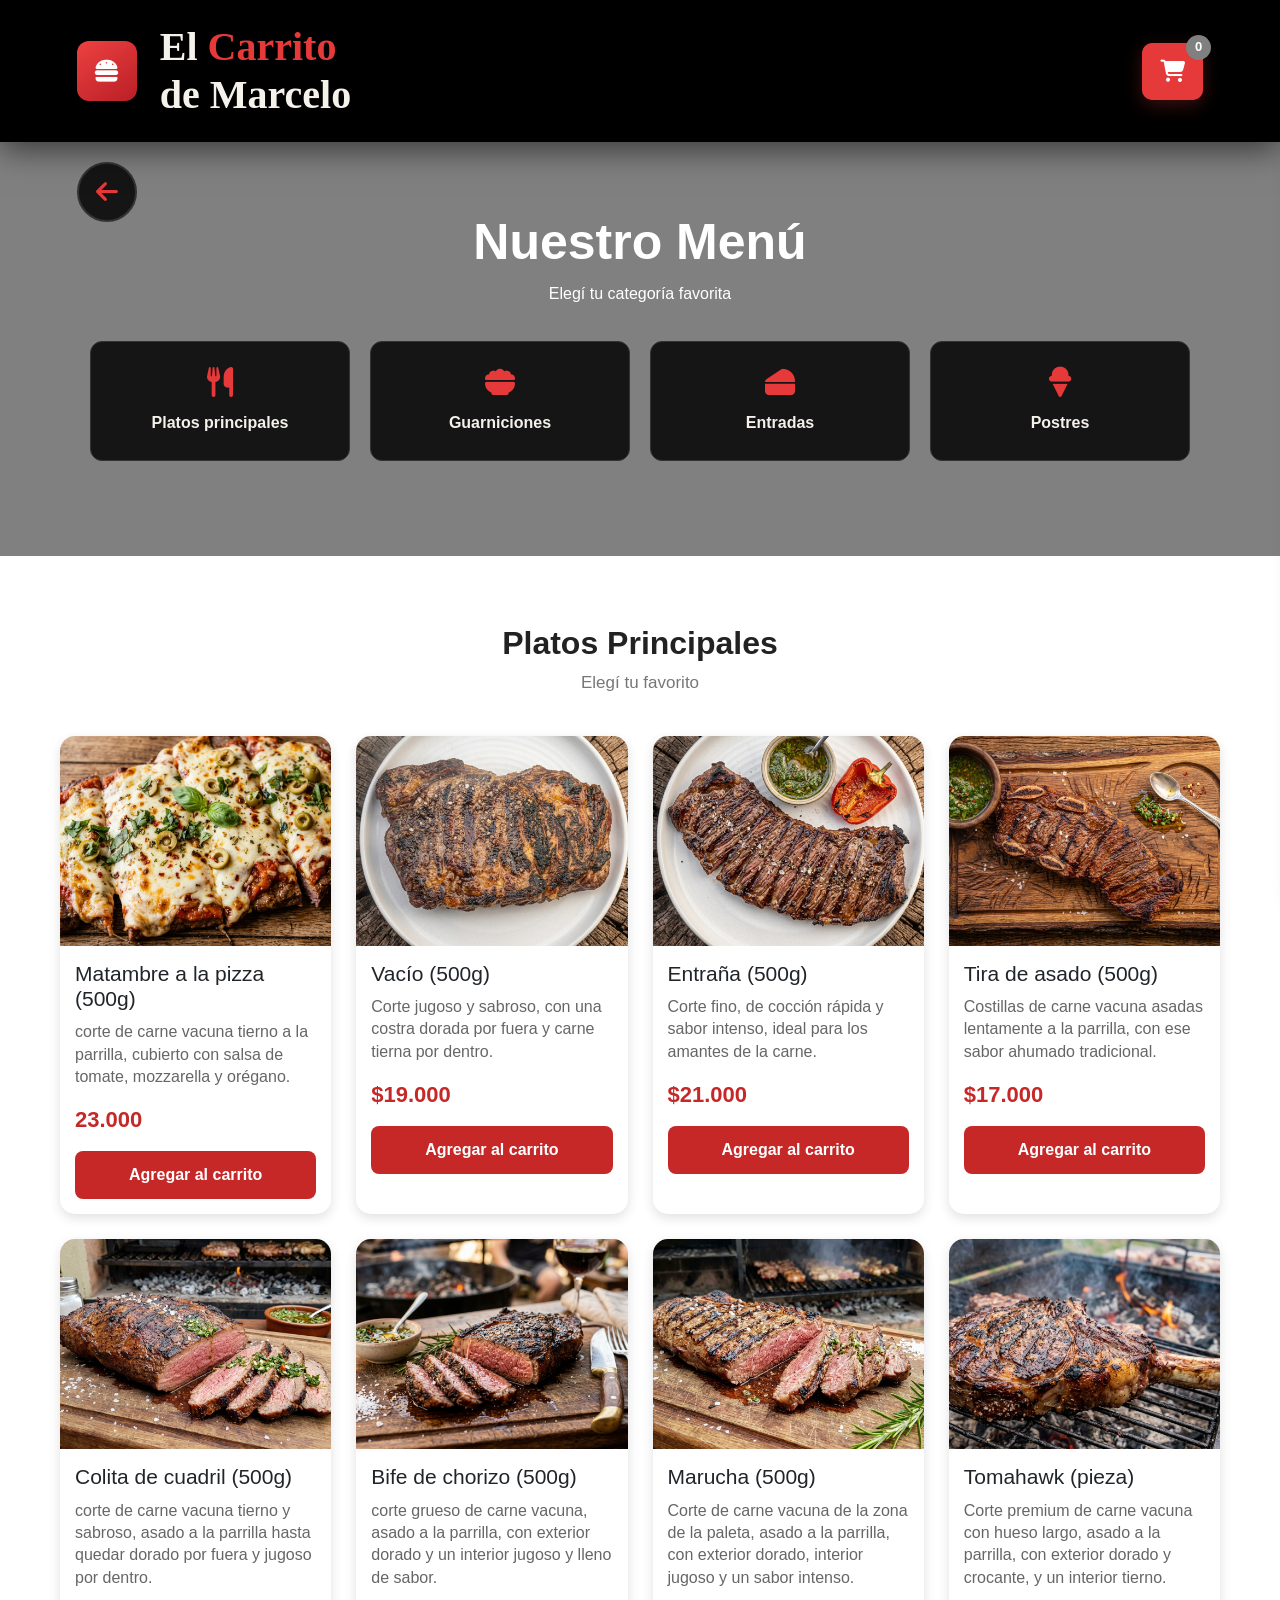
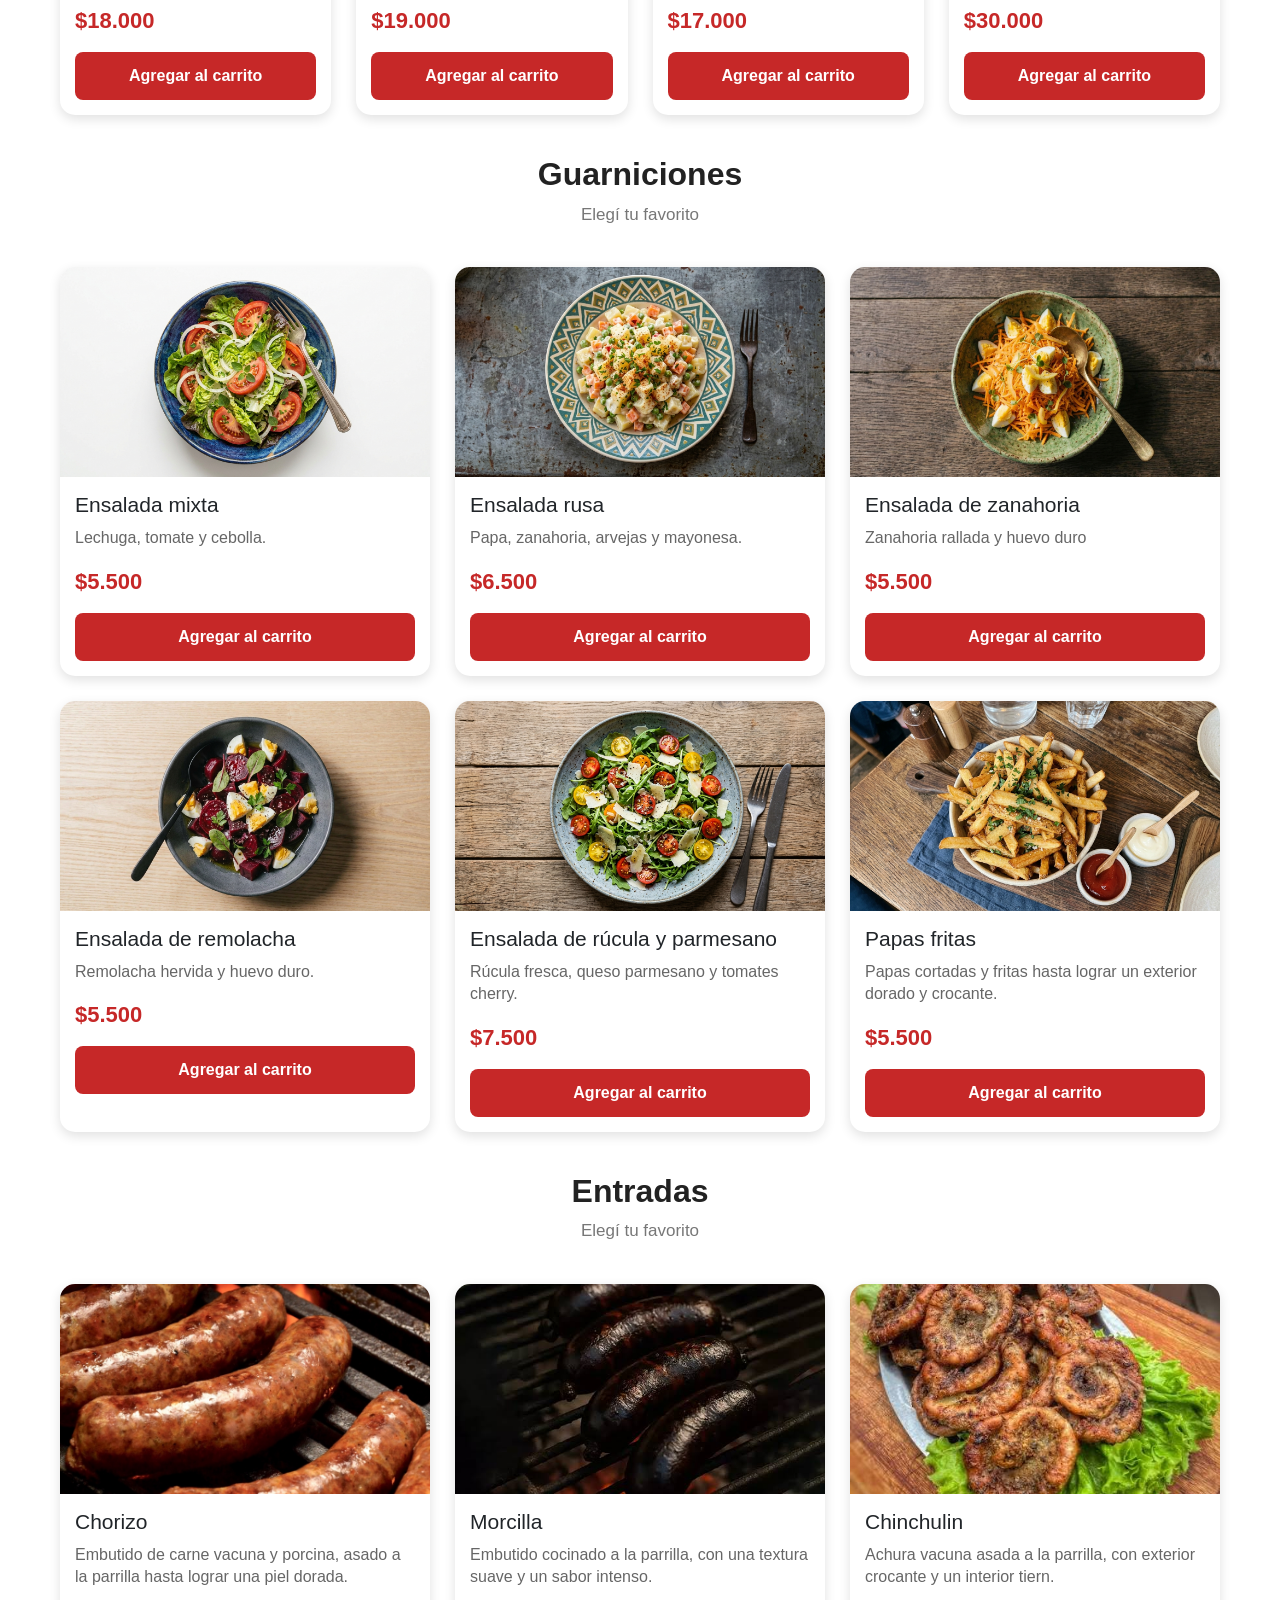
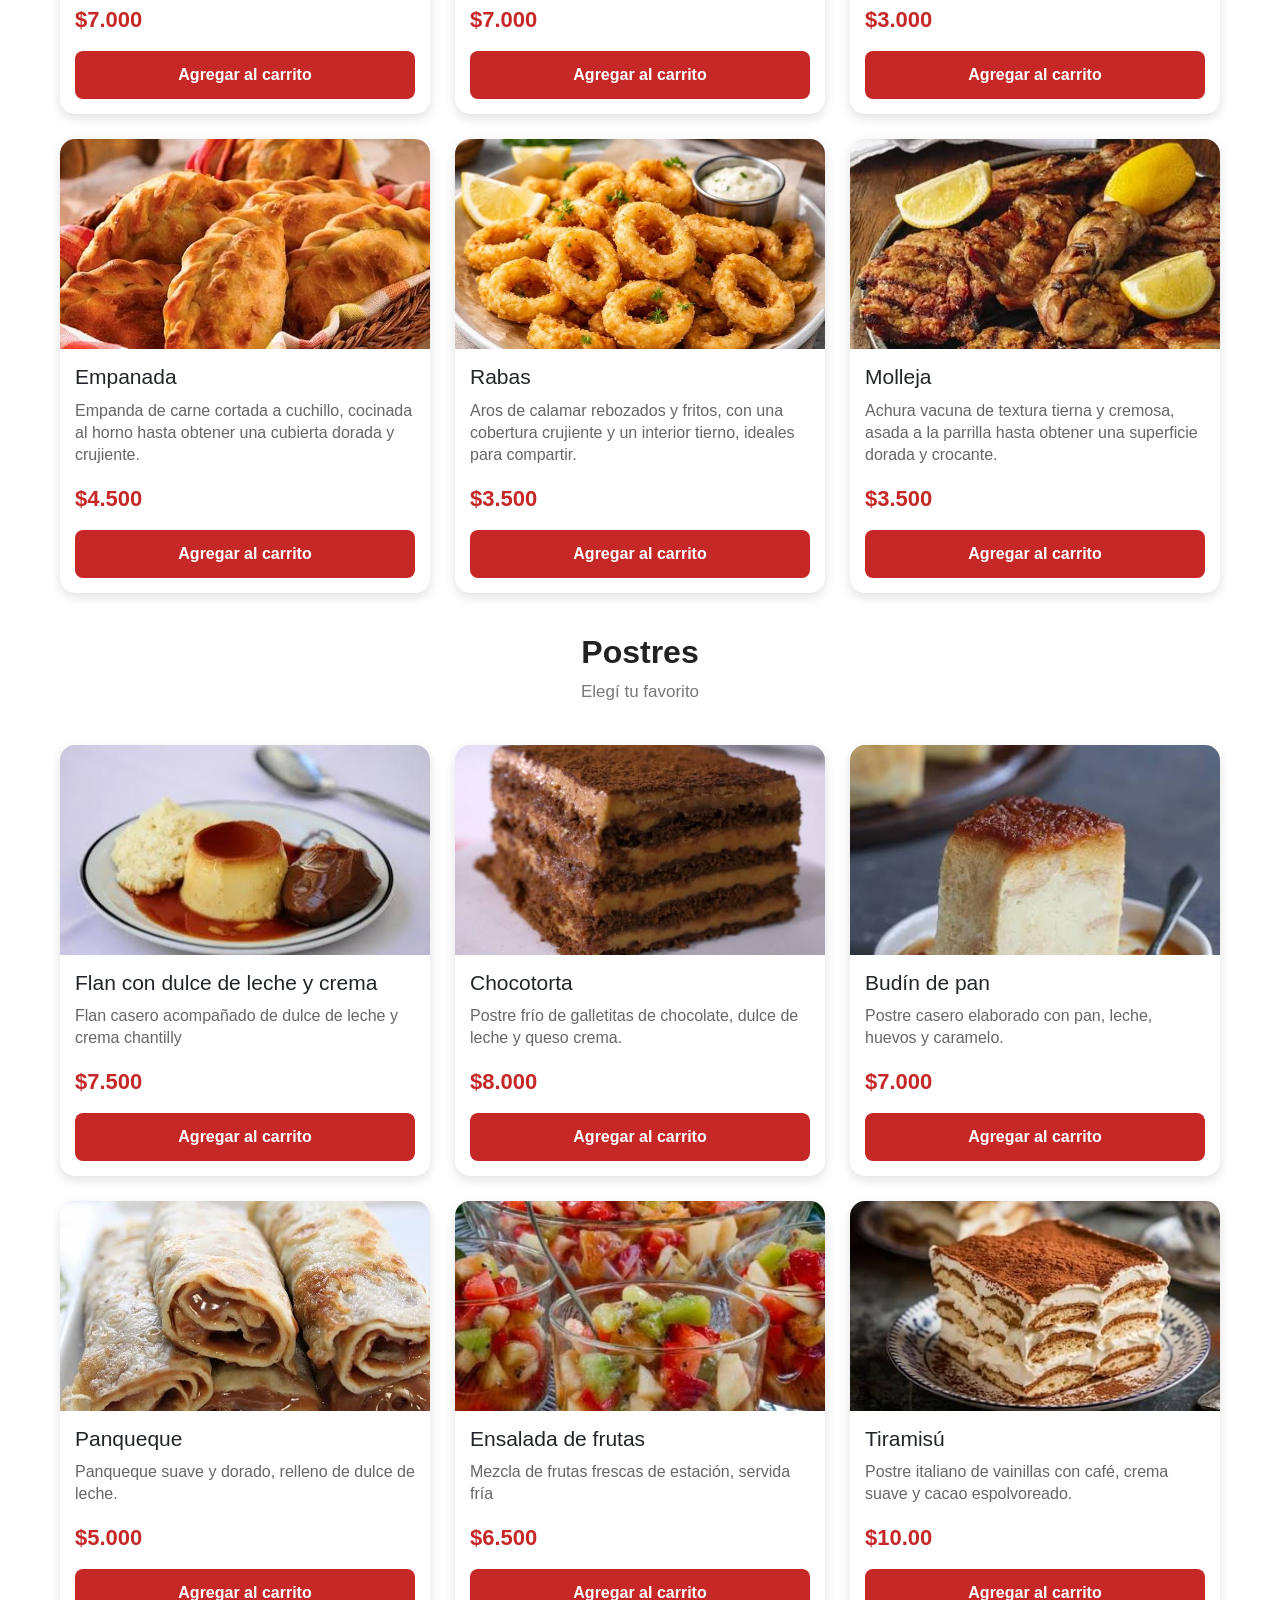
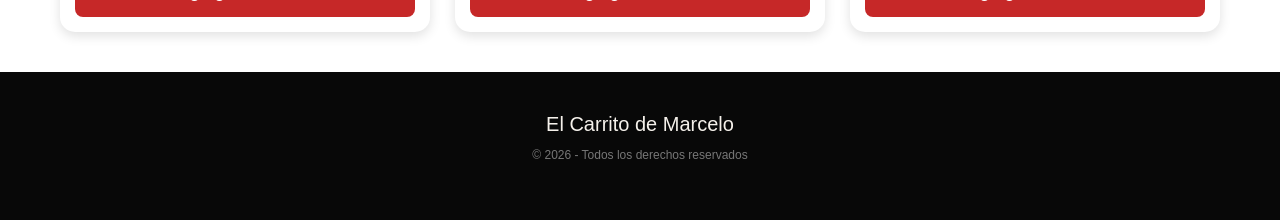
==== carrito.html @ aa4f4820 "Update fmt.Println message from 'Hello' to 'Goodbye'" ====
<!DOCTYPE html>
<html lang="es">

<head>
    <meta charset="UTF-8">
    <meta name="viewport" content="width=device-width, initial-scale=1.0">
    <title>El Carrito de Marcelo</title>
<link rel="stylesheet" href="caritto.css">
<script src="carrito.js" defer></script>

<link rel="stylesheet"
        href="https://cdnjs.cloudflare.com/ajax/libs/font-awesome/6.6.0/css/all.min.css"
        integrity="sha512-Kc323vGBEqzTmouAECnVceyQqyqdsSiqLQISBL29aUW4U/M7pSPA/gEUZQqv1cwx4OnYxTxve5UMg5GT6L4JJg=="
        crossorigin="anonymous"
        referrerpolicy="no-referrer">
    <link href="https://cdn.jsdelivr.net/npm/bootstrap@5.3.8/dist/css/bootstrap.min.css"
        rel="stylesheet">



</head>

<body>

    <!-- =========================
         ENCABEZADO
    ========================== -->

    
<header>

<div class="logo">
        <div class="burga">
                <i class="fa-solid fa-burger"></i>
        </div>
            <h2 class="compa">
                El <strong>Carrito</strong> <br> de Marcelo
            </h2>
</div>

<div class="cari">
        <button class="boton-carrito" id="abrirCarrito">

            <div  class="carri">
                <i class="fa-solid fa-cart-shopping"> </i>
            <div>
        
            <span id="contador-carrito">0</span>
        </button>
</div>   
</header>









<!-- ÍNDICE DEL MENÚ -->
<section class="indice-menu">




    <!-- BOTÓN VOLVER -->
     <a href="./index.html">
    <button class="volver" aria-label="Volver a la página anterior">
        <i class="fa-solid fa-arrow-left"></i>
    </button>
</a>




    <h2>Nuestro Menú</h2>
    <p>Elegí tu categoría favorita</p>

    <nav class="categorias-menu">

        <a href="#pp" class="categoria">
            <i class="fa-solid fa-utensils"></i>
            <span>Platos principales</span>
        </a>

        <a href="#g" class="categoria">
            <i class="fa-solid fa-bowl-food"></i>
            <span>Guarniciones</span>
        </a>

        <a href="#e" class="categoria">
            <i class="fa-solid fa-cheese"></i>
            <span>Entradas</span>
        </a>

        <a href="#p" class="categoria">
            <i class="fa-solid fa-ice-cream"></i>
            <span>Postres</span>
        </a>

    </nav>
<p id="pp"></p>
</section>















<br><br>
<!-- =============================================================================================================================
PLATOS PRINCIPALES
============================================================================================================================== -->
<h2 class="titu">Platos Principales</h2>
<p class="subtitulo">
    Elegí tu favorito
</p>


<main class="contenedor">
<div class="productos">


            <!-- PRODUCTO 1 -->
            <div class="producto">
                <img src="MatambrePizza.jpg">
                <div class="producto-info">

                    <h3>Matambre a la pizza (500g)</h3>
                    <p>corte de carne vacuna tierno a la parrilla, cubierto con salsa de tomate, mozzarella y orégano.</p>
                    <div class="precio">23.000</div>

                    <button
                        class="agregar"
                        data-nombre="Matambre a la pizza"
                        data-precio="23000">
                        Agregar al carrito
                    </button>
                </div>
            </div>


            <!-- PRODUCTO 2 -->
            <div class="producto">
                <imG src="Vacio.jpg">

                <div class="producto-info">
                    <h3>Vacío (500g)</h3>
                    <p>Corte jugoso y sabroso, con una costra dorada por fuera y carne tierna por dentro.</p>
                    <div class="precio">$19.000</div>

                    <button
                        class="agregar"
                        data-nombre="Vacío"
                        data-precio="19000">
                        Agregar al carrito
                    </button>
                </div>
            </div>


            <!-- PRODUCTO 3 -->

            <div class="producto">
                <img src="Entraña.jpg">
                <div class="producto-info">
                    <h3>Entraña (500g)</h3>
                    <p>Corte fino, de cocción rápida y sabor intenso, ideal para los amantes de la carne.</p>
                    <div class="precio">$21.000</div>

                    <button
                        class="agregar"
                        data-nombre="Entraña"
                        data-precio="21000">
                        Agregar al carrito
                    </button>
                </div>
            </div>


            <!-- PRODUCTO 4 -->
            <div class="producto">
                <img src="TiraAsado.jpg">

                <div class="producto-info">
                    <h3>Tira de asado (500g)</h3>
                    <p>Costillas de carne vacuna asadas lentamente a la parrilla, con ese sabor ahumado tradicional.</p>
                    <div class="precio">$17.000</div>

                    <button
                        class="agregar"
                        data-nombre="Tira de asado"
                        data-precio="17000">
                        Agregar al carrito
                    </button>
                </div>
            </div>


            <!-- PRODUCTO 5 -->
            <div class="producto">
                <img src="ColitaCuadril.jpg">
                <div class="producto-info">
                    <h3>Colita de cuadril (500g)</h3>
                    <p> corte de carne vacuna tierno y sabroso, asado a la parrilla hasta quedar dorado por fuera y jugoso por dentro.</p>
                    <div class="precio">$18.000</div>

                    <button
                        class="agregar"
                        data-nombre="Colita de cuadril"
                        data-precio="18000">
                        Agregar al carrito
                    </button>
                </div>
            </div>


            <!-- PRODUCTO 6 -->
            <div class="producto">
                <img src="BifeChorizo.jpg">
                <div class="producto-info">
                    <h3>Bife de chorizo (500g)</h3>
                    <p>corte grueso de carne vacuna, asado a la parrilla, con exterior dorado y un interior jugoso y lleno de sabor.</p>
                    <div class="precio">$19.000</div>

                    <button
                        class="agregar"
                        data-nombre="Bife de chorizo"
                        data-precio="19000">
                        Agregar al carrito
                    </button>
                </div>
            </div>


            <!-- PRODUCTO 7 -->
            <div class="producto">
                <img
                    src="MArucha (2).jpg">
                <div class="producto-info">
                    <h3>Marucha (500g)</h3>
                    <p>Corte de carne vacuna de la zona de la paleta, asado a la parrilla, con exterior dorado, interior jugoso y un sabor intenso.</p>
                    <div class="precio">$17.000</div>

                    <button
                        class="agregar"
                        data-nombre="Marucha"
                        data-precio="17000">
                        Agregar al carrito
                    </button>
                </div>
            </div>


            <!-- PRODUCTO 8 -->
            <div class="producto">
                <img src="Tomahawk.jpg">
                <div class="producto-info">
                    <h3>Tomahawk (pieza)</h3>
                    <p>Corte premium de carne vacuna con hueso largo, asado a la parrilla, con exterior dorado y crocante, y un interior tierno.</p>
                    <div class="precio">$30.000</div>
<p id="g"></p>
                    <button
                        class="agregar"
                        data-nombre="Tomahawk"
                        data-precio="30000">
                        Agregar al carrito
                    </button>
                </div>
            </div>


</div>
</main>









<!-- =============================================================================================================================
GUARNICIONES
============================================================================================================================== -->

<h2 class="titu">Guarniciones</h2>
<p class="subtitulo">
    Elegí tu favorito
</p>


<main class="contenedor">
    <div class="prod6">

            <!-- PRODUCTO 1 -->
            <div class="producto">
                <img src="EnsaMixta.jpg">
                <div class="producto-info">

                    <h3>Ensalada mixta</h3>
                    <p>Lechuga, tomate y cebolla.</p>
                    <div class="precio">$5.500</div>

                    <button
                        class="agregar"
                        data-nombre="Ensalada mixta"
                        data-precio="5500">
                        Agregar al carrito
                    </button>
                </div>
            </div>


            <!-- PRODUCTO 2 -->
            <div class="producto">
                <imG src="EnsaRusa.jpg">

                <div class="producto-info">
                    <h3>Ensalada rusa</h3>
                    <p>Papa, zanahoria, arvejas y mayonesa.</p>
                    <div class="precio">$6.500</div>

                    <button
                        class="agregar"
                        data-nombre="Ensalada rusa"
                        data-precio="6500">
                        Agregar al carrito
                    </button>
                </div>
            </div>


            <!-- PRODUCTO 3 -->

            <div class="producto">
                <img src="EnsaZana.jpg">
                <div class="producto-info">
                    <h3>Ensalada de zanahoria</h3>
                    <p>Zanahoria rallada y huevo duro</p>
                    <div class="precio">$5.500</div>

                    <button
                        class="agregar"
                        data-nombre="Ensalada de zanahoria"
                        data-precio="5500">
                        Agregar al carrito
                    </button>
                </div>
            </div>


            <!-- PRODUCTO 4 -->
            <div class="producto">
                <img src="EnsaRemo.jpg">

                <div class="producto-info">
                    <h3>Ensalada de remolacha</h3>
                    <p>Remolacha hervida y huevo duro.</p>
                    <div class="precio">$5.500</div>

                    <button
                        class="agregar"
                        data-nombre="Ensalada de remolacha"
                        data-precio="5500">
                        Agregar al carrito
                    </button>
                </div>
            </div>


            <!-- PRODUCTO 5 -->
            <div class="producto">
                <img src="EnsaRucu.jpg">
                <div class="producto-info">
                    <h3>Ensalada de rúcula y parmesano</h3>
                    <p>Rúcula fresca, queso parmesano y tomates cherry.</p>
                    <div class="precio">$7.500</div>

                    <button
                        class="agregar"
                        data-nombre="Ensalada de rúcula y parmesano"
                        data-precio="7500">
                        Agregar al carrito
                    </button>
                </div>
            </div>


                        <!-- PRODUCTO 6 -->
            <div class="producto">
                <img src="PapasF.jpg">
                <div class="producto-info">
                    <h3>Papas fritas</h3>
                    <p>Papas cortadas y fritas hasta lograr un exterior dorado y crocante.</p>
                    <div class="precio">$5.500</div>
<p id="e"></p>
                    <button
                        class="agregar"
                        data-nombre="Papas fritas"
                        data-precio="5500">
                        Agregar al carrito
                    </button>
                </div>
            </div>

</div>
</main>








<!-- =============================================================================================================================
ENTRADAS
============================================================================================================================== -->

<h2 class="titu">Entradas</h2>
<p class="subtitulo">
    Elegí tu favorito
</p>


<main class="contenedor">
<div class="prod6">


            <!-- PRODUCTO 1 -->
            <div class="producto">
                <img src="Chorizo.jpg">
                <div class="producto-info">

                    <h3>Chorizo</h3>
                    <p>Embutido de carne vacuna y porcina, asado a la parrilla hasta lograr una piel dorada.</p>
                    <div class="precio">$7.000</div>

                    <button
                        class="agregar"
                        data-nombre="Chorizo"
                        data-precio="7000">
                        Agregar al carrito
                    </button>
                </div>
            </div>


            <!-- PRODUCTO 2 -->
            <div class="producto">
                <imG src="Morcilla.jpg">

                <div class="producto-info">
                    <h3>Morcilla</h3>
                    <p>Embutido  cocinado a la parrilla, con una textura suave y un sabor intenso.</p>
                    <div class="precio">$7.000</div>

                    <button
                        class="agregar"
                        data-nombre="Morcilla"
                        data-precio="7000">
                        Agregar al carrito
                    </button>
                </div>
            </div>


            <!-- PRODUCTO 3 -->

            <div class="producto">
                <img src="Chinchu.jpg">
                <div class="producto-info">
                    <h3>Chinchulin</h3>
                    <p>Achura vacuna asada a la parrilla, con exterior crocante y un interior tiern.</p>
                    <div class="precio">$3.000</div>

                    <button
                        class="agregar"
                        data-nombre="Chinchulin"
                        data-precio="3000">
                        Agregar al carrito
                    </button>
                </div>
            </div>


            <!-- PRODUCTO 4 -->
            <div class="producto">
                <img src="empandas.jpg">

                <div class="producto-info">
                    <h3>Empanada</h3>
                    <p>Empanda de carne cortada a cuchillo, cocinada al horno hasta obtener una cubierta dorada y crujiente.</p>
                    <div class="precio">$4.500</div>

                    <button
                        class="agregar"
                        data-nombre="Empanada"
                        data-precio="4500">
                        Agregar al carrito
                    </button>
                </div>
            </div>


            <!-- PRODUCTO 5 -->
            <div class="producto">
                <img src="rabas.jpg">
                <div class="producto-info">
                    <h3>Rabas</h3>
                    <p>Aros de calamar rebozados y fritos, con una cobertura crujiente y un interior tierno, ideales para compartir.</p>
                    <div class="precio">$3.500</div>

                    <button
                        class="agregar"
                        data-nombre="Rabas"
                        data-precio="3500">
                        Agregar al carrito
                    </button>
                </div>
            </div>


            <!-- PRODUCTO 6 -->
            <div class="producto">
                <img src="Mollejas.jpg">
                <div class="producto-info">
                    <h3>Molleja</h3>
                    <p>Achura vacuna de textura tierna y cremosa, asada a la parrilla hasta obtener una superficie dorada y crocante.</p>
                    <div class="precio">$3.500</div>
<p id="p"></p>
                    <button
                        class="agregar"
                        data-nombre="Molleja"
                        data-precio="3500">
                        Agregar al carrito
                    </button>
                </div>
            </div>


</div>
</main>








<!-- =============================================================================================================================
POSTRES
============================================================================================================================== -->

<h2 class="titu">Postres</h2>
<p class="subtitulo">
    Elegí tu favorito
</p>


<main class="contenedor">
<div class="prod6">


            <!-- PRODUCTO 1 -->
            <div class="producto">
                <img src="flan.jpg">
                <div class="producto-info">

                    <h3>Flan con dulce de leche y crema</h3>
                    <p>Flan casero acompañado de dulce de leche y crema chantilly</p>
                    <div class="precio">$7.500</div>

                    <button
                        class="agregar"
                        data-nombre="Flan con dulce de leche y crema"
                        data-precio="7500">
                        Agregar al carrito
                    </button>
                </div>
            </div>


            <!-- PRODUCTO 2 -->
            <div class="producto">
                <imG src="chocotor.jpg">

                <div class="producto-info">
                    <h3>Chocotorta</h3>
                    <p>Postre frío de galletitas de chocolate, dulce de leche y queso crema.</p>
                    <div class="precio">$8.000</div>

                    <button
                        class="agregar"
                        data-nombre="Chocotorta"
                        data-precio="8000">
                        Agregar al carrito
                    </button>
                </div>
            </div>


            <!-- PRODUCTO 3 -->

            <div class="producto">
                <img src="BudinPan.jpg">
                <div class="producto-info">
                    <h3>Budín de pan</h3>
                    <p>Postre casero elaborado con pan, leche, huevos y caramelo.</p>
                    <div class="precio">$7.000</div>

                    <button
                        class="agregar"
                        data-nombre="Budín de pan"
                        data-precio="7000">
                        Agregar al carrito
                    </button>
                </div>
            </div>


            <!-- PRODUCTO 4 -->
            <div class="producto">
                <img src="PanqueDulce.jpg">

                <div class="producto-info">
                    <h3>Panqueque</h3>
                    <p>Panqueque suave y dorado, relleno de dulce de leche.</p>
                    <div class="precio">$5.000</div>

                    <button
                        class="agregar"
                        data-nombre="Panqueque"
                        data-precio="5000">
                        Agregar al carrito
                    </button>
                </div>
            </div>


            <!-- PRODUCTO 5 -->
            <div class="producto">
                <img src="EnsaFruta.jpg">
                <div class="producto-info">
                    <h3>Ensalada de frutas</h3>
                    <p>Mezcla de frutas frescas de estación, servida fría</p>
                    <div class="precio">$6.500</div>

                    <button
                        class="agregar"
                        data-nombre="Ensalada de frutas"
                        data-precio="6500">
                        Agregar al carrito
                    </button>
                </div>
            </div>

            <!-- PRODUCTO 6 -->
            <div class="producto">
                <img src="Tiramisu.jpg">
                <div class="producto-info">
                    <h3>Tiramisú</h3>
                    <p>Postre italiano de vainillas con café, crema suave y cacao espolvoreado.</p>
                    <div class="precio">$10.00</div>

                    <button
                        class="agregar"
                        data-nombre="Tiramisú"
                        data-precio="10000">
                        Agregar al carrito
                    </button>
                </div>
            </div>


</div>
</main>

























    <!-- =========================
         CARRITO
    ========================== -->
    <section class="carrito" id="carrito">
        <div class="carrito-header">
            <h2>🛒 Mi carrito</h2>
            <button id="cerrarCarrito" class="cerrar">
                ×
            </button>
        </div>


        <!-- PRODUCTOS AGREGADOS -->
        <div id="lista-carrito">
            <p class="carrito-vacio">
                Tu carrito está vacío.
            </p>
        </div>


        
    <!-- TOTAL -->
    <div class="carrito-footer">
    <div class="total">
        <span>Total:</span>
        <span id="total">$0</span>
    </div>

    <button id="vaciarCarrito" class="vaciar">
        Vaciar carrito
    </button>

    <!-- NUEVO BOTÓN: WHATSAPP -->
    <button id="pedirWhatsApp" class="whatsapp">
        📱 Finalizar pedido por WhatsApp
    </button>
</div>


    </section>


    <!-- FONDO OSCURO -->
    <div class="fondo" id="fondo"></div>

    <!-- ============================================================================================================
FOOTER
============================================================================================================ -->
    <footer>
        <h3>
            El Carrito de Marcelo
        </h3>
        <p>
            © 2026 - Todos los derechos reservados
        </p>
    </footer>



        <script src="https://cdn.jsdelivr.net/npm/bootstrap@5.3.8/dist/js/bootstrap.bundle.min.js"></script>
</body>

</html>
---- caritto.css ----
/* =========================
   CONFIGURACIÓN GENERAL
========================= */
* {
    box-sizing: border-box;
    margin: 0;
    padding: 0;
    font-family: Arial, sans-serif;
}
body {
    background: #f4f4f4;
    color: #222;
}



/* =========================
   ENCABEZADO
========================= */

header {
    width: 100%;
    min-height: 82px;
    display: flex;
    justify-content: space-between;
    align-items: center;
    padding: 15px 6%;
    position: sticky;
    top: 0;
    z-index: 1000;
    background-color: #000000;
    box-shadow: 0 8px 30px rgba(0, 0, 0, 0.55);
}


/* =========================================================
   LOGO
========================================================= */

.logo {
    display: flex;
    align-items: center;
    gap: 15px;
}

/* Icono de hamburguesa */
.burga {
    width: 60px;
    height: 60px;
    display: flex;
    align-items: center;
    justify-content: center;
    background: linear-gradient(
        145deg,
        #ed4141,
        #b91f26
    );
    color: #ffffff;
    border-radius: 12px;
    font-size: 25px;
}


/* Nombre */
.compa {
    color: #f5f1eb;
    font-size: 40px;
    font-weight: 700;
    margin: 8px;
    font-family: 'Times New Roman', Times, serif;
}
.compa strong{
            color: #e63939;
            font-family: 'Times New Roman', Times, serif;
            font-size: 40px;
}

.carri{
color: white;

}
.cari{
    background: linear-gradient(
        145deg,
        #ed4141,
        #b91f26
    );
    color: #ffffff;
    border-radius: 12px;
    font-size: 25px;
    box-shadow: 0 5px 18px rgba(230, 57, 57, 0.28);
}








/* =========================
   ÍNDICE DEL MENÚ
========================= */

.indice-menu {
    position: relative;
    background-color: grey;
    color: #f5f1eb;
    padding: 70px 6% 60px;
    text-align: center;
}

/* BOTÓN VOLVER */

.volver {
    position: absolute;
    top: 20px;
    left: 6%;

    width: 60px;
    height: 60px;

    display: flex;
    justify-content: center;
    align-items: center;


    
    background-color: #151515;

    color: #e63939;

    border: 2px solid #333;
    border-radius: 50%;

    font-size: 25px;
    cursor: pointer;

    transition: 0.3s;
}

.volver:hover {
    transform: translateX(-5px);

    background-color: #e63939;
    border-color: #e63939;
    color: #fff;

}

/* TÍTULO */

.indice-menu h2 {
    font-size: 50px;
    font-weight: bold;
    margin-bottom: 10px;
    color: white;
}

.indice-menu p {
    color: white;
    font-size: 16px;
    margin-bottom: 35px;
}

/* CATEGORÍAS */

.categorias-menu {
    display: grid;
    grid-template-columns: repeat(4, 1fr);
    gap: 20px;
    max-width: 1100px;
    margin: 0 auto;
}

.categoria {
    min-height: 120px;
    padding: 20px 12px;

    display: flex;
    flex-direction: column;
    justify-content: center;
    align-items: center;
    gap: 14px;

    background-color: #151515;
    border: 1px solid #333;
    border-radius: 12px;

    color: #f5f1eb;
    text-decoration: none;
    font-size: 16px;
    font-weight: bold;

    transition: 0.3s;
}

.categoria i {
    font-size: 30px;
    color: #e63939;
}

.categoria:hover {
    background-color: #e63939;
    border-color: #e63939;
    color: #fff;
    transform: translateY(-5px);
}

.categoria:hover i {
    color: #fff;
}

/* RESPONSIVE: CELULARES */

@media (max-width: 768px) {

    .indice-menu {
        padding: 85px 5% 40px;
    }

    .indice-menu h2 {
        font-size: 27px;
    }

    .categorias-menu {
        grid-template-columns: repeat(2, 1fr);
        gap: 12px;
    }

    .categoria {
        min-height: 105px;
        font-size: 14px;
        padding: 15px 8px;
    }

    .categoria i {
        font-size: 26px;
    }
}






















/* =========================
   BOTÓN DEL CARRITO
========================= */
.boton-carrito {
    position: relative;
    background: #e63939;
    color: #c62828;
    border: none;
    border-radius: 10px;
    padding: 12px 18px;
    font-size: 22px;
    cursor: pointer;
    transition: 0.2s;
}
.boton-carrito:hover {
    transform: scale(1.05);
}


/* CONTADOR */
#contador-carrito {
    position: absolute;
    top: -8px;
    right: -8px;
    width: 25px;
    height: 25px;
    background: grey;
    color: white;
    border-radius: 50%;
    display: flex;
    justify-content: center;
    align-items: center;
    font-size: 13px;
    font-weight: bold;
}



































/* ==============================
   BOTÓN DE WHATSAPP
   ============================== */

.whatsapp {
    width: 100%;
    padding: 12px;
    margin-top: 12px;
    border: none;
    border-radius: 8px;
    background: #25D366;
    color: white;
    font-size: 16px;
    font-weight: bold;
    cursor: pointer;
    transition: 0.2s;
}

.whatsapp:hover {
    background: #1ebe5d;
    transform: scale(1.02);
}
































/* =========================
   CONTENEDOR
========================= */
.contenedor {
    max-width: 1200px;
    margin: 40px auto;
    padding: 0 20px;
}













/* =========================
   TÍTULO
========================= */

.titu {
    margin-top: 20px;
    text-align: center;
    font-size: 32px;
    font-weight: 800;
    color: #222;
}

.subtitulo {
    margin: 8px 0 30px;
    text-align: center;
    font-size: 17px;
    color: #777;
}
















/* =========================
   PRODUCTOS
========================= */
.productos {
    display: grid;
    grid-template-columns: repeat(4, 1fr);
    gap: 25px;
}

.prod6{
    display: grid;
    grid-template-columns: repeat(3, 1fr);
    gap: 25px;
}

/* TARJETA */
.producto {
    background: white;
    border-radius: 15px;
    overflow: hidden;
    box-shadow: 0 4px 12px rgba(0, 0, 0, 0.12);
    transition: 0.2s;
        transition: transform 0.3s ease, box-shadow 0.3s ease;
    cursor: pointer;
}

.producto:hover {
    transform: translateY(-5px);
        transform: translateY(-6px) scale(1.02);
    box-shadow: 0 10px 25px rgba(0, 0, 0, 0.2);
}
.producto:active {
    transform: scale(0.96);
}

.producto button:active {
    transform: scale(0.90);
}

/* IMAGEN */
.producto img {
    width: 100%;
    height: 210px;
    object-fit: cover;
}

/* INFORMACIÓN */
.producto-info {
    padding: 15px;
}

.producto-info h3 {
    font-size: 21px;
    margin-bottom: 10px;
}

.producto-info p {
    color: #666;
    line-height: 1.4;
    margin-bottom: 15px;
}


/* PRECIO */
.precio {
    color: #c62828;
    font-size: 22px;
    font-weight: bold;
    margin-bottom: 15px;
}


/* BOTÓN AGREGAR */
.agregar {
    width: 100%;
    padding: 12px;
    border: none;
    border-radius: 8px;
    background: #c62828;
    color: white;
    font-size: 16px;
    font-weight: bold;
    cursor: pointer;
    transition: 0.2s;
}

.agregar:hover {
    background: #a91f1f;
}


/* =========================
   CARRITO
========================= */
.carrito {
    position: fixed;
    top: 0;
    right: -420px;
    width: 400px;
    height: 100vh;
    background: white;
    z-index: 1000;
    box-shadow: -5px 0 20px rgba(0, 0, 0, 0.25);
    transition: 0.3s;
    display: flex;
    flex-direction: column;
}


/* CARRITO ABIERTO */
.carrito.abierto {
    right: 0;
}





/* =========================
   CABECERA DEL CARRITO
========================= */
.carrito-header {
    background: #c62828;
    color: white;
    padding: 20px;
    display: flex;
    justify-content: space-between;
    align-items: center;
}

.carrito-header h2 {
    font-size: 30px;

}
#carrito-vacio{
font-size: 18px;
}
#vaciarCarrito{
font-size: 18px;
}
#pedirWhatsApp{
font-size: 18px;
}
.carrito-vacio{
    font-family: 'Times New Roman', Times, serif;
    font-size: 20px;
}

/* BOTÓN CERRAR */
.cerrar {
    border: none;
    background: transparent;
    color: white;
    font-size: 32px;
    cursor: pointer;
}


/* =========================
   LISTA DEL CARRITO
========================= */
#lista-carrito {
    flex: 1;
    overflow-y: auto;
    padding: 20px;
}


/* CARRITO VACÍO */
.carrito-vacio {
    text-align: center;
    color: #777;
    margin-top: 50px;
}


/* =========================
   PRODUCTO DENTRO DEL CARRITO
========================= */
.item-carrito {
    border-bottom: 1px solid #ddd;
    padding: 15px 0;
    display: flex;
    justify-content: space-between;
    gap: 10px;
}

.item-info {
    flex: 1;
}

.item-info h4 {
    margin-bottom: 5px;
}

.item-precio {
    color: #c62828;
    font-weight: bold;
}


/* =========================
   CANTIDAD
======================== */
.cantidad {
    display: flex;
    align-items: center;
    gap: 8px;
    margin-top: 8px;
}

.cantidad button {
    width: 27px;
    height: 27px;
    border: none;
    border-radius: 5px;
    background: #ddd;
    cursor: pointer;
    font-weight: bold;
}

.cantidad button:hover {
    background: #bbb;
}

.cantidad span {
    min-width: 20px;
    text-align: center;
}


/* =========================
   PIE DEL CARRITO
========================= */

.carrito-footer {
    padding: 20px;
    border-top: 1px solid #ddd;
    background: #fafafa;
}


/* TOTAL */
.total {
    display: flex;
    justify-content: space-between;
    font-size: 22px;
    font-weight: bold;
    margin-bottom: 15px;
}

#total {
    color: #c62828;
}


/* BOTÓN VACIAR */

.vaciar {
    width: 100%;
    padding: 12px;
    border: none;
    border-radius: 8px;
    background: #222;
    color: white;
    font-size: 16px;
    cursor: pointer;
}

.vaciar:hover {
    background: #000;
}


/* =========================
   FONDO OSCURO
========================= */
.fondo {
    position: fixed;
    top: 0;
    left: 0;
    width: 100%;
    height: 100%;
    background: rgba(0, 0, 0, 0.5);
    z-index: 900;
    display: none;
}


/* FONDO ACTIVO */
.fondo.activo {
    display: block;
}








/* ================================================================================================================================
   FOOTER
======================================================== */
footer {
    background-color: #080808;
    color: #ffffff;
    text-align: center;
    padding: 40px 20px;
}
footer h3 {
    margin-bottom: 10px;
    color: #f5f1eb;
    font-size: 20px;
}
footer p {
    color: #777777;
    font-size: 12px;
}































/* =========================================================
   RESPONSIVE - CELULAR
========================================================= */
@media (max-width: 768px) {

    .volver{
        width: 50px;
        height: 50px;
        font-size: 20px;
    }

  header {
        gap: 15px;
        padding: 18px 15px;
    }

    /* LOGO Y NOMBRE */

    .logo {
        display: flex;
        align-items: center;
        gap: 8px;
        flex: 1;
        min-width: 0;
    }

    .burga {
        width: 45px;
        height: 45px;
        flex-shrink: 0;
        font-size: 25px;
        border-radius: 10px;
    }

    .compa {
        font-size: 22px;

    }
.compa strong{
            font-size: 22px;
}
    /* CARRITO */


.carri{
    width: 25px;
    height: 25px;
    justify-content: center;
    align-items: center;
}

/* CONTADOR */
#contador-carrito {
    position: absolute;
    top: -8px;
    right: -8px;
    width: 25px;
    height: 25px;
    background: grey;
    color: white;
    border-radius: 50%;
    display: flex;
    justify-content: center;
    align-items: center;
    font-size: 13px;
    font-weight: bold;
}


    .boton-carrito {

        display: flex;
        justify-content: center;
        align-items: center;
        position: relative;
        margin: 0 auto;
}
.boton-carrito:hover {
    transform: scale(1.05);
}

    
}











@media (max-width: 600px) {
    .prod6{
        grid-template-columns: 1fr;
    }
    .productos {
        grid-template-columns: 1fr;
    }

    .carrito {
        width: 100%;
        right: -100%;
    }
    #cerrarCarrito{
        font-size: 40px;
    }

.cantidad button {
    width: 40px;
    height: 40px;
    font-size: 24px;
    font-weight: bold;
    cursor: pointer;
    border: none;
    border-radius: 8px;
}
.item-precio{
        width: 40px;
    height: 40px;
    font-size: 24px;
    font-weight: bold;
    cursor: pointer;
    border: none;
    border-radius: 8px;
}
    header {
        padding: 15px 20px;
    }

    header h1 {
        font-size: 22px;
    }
}
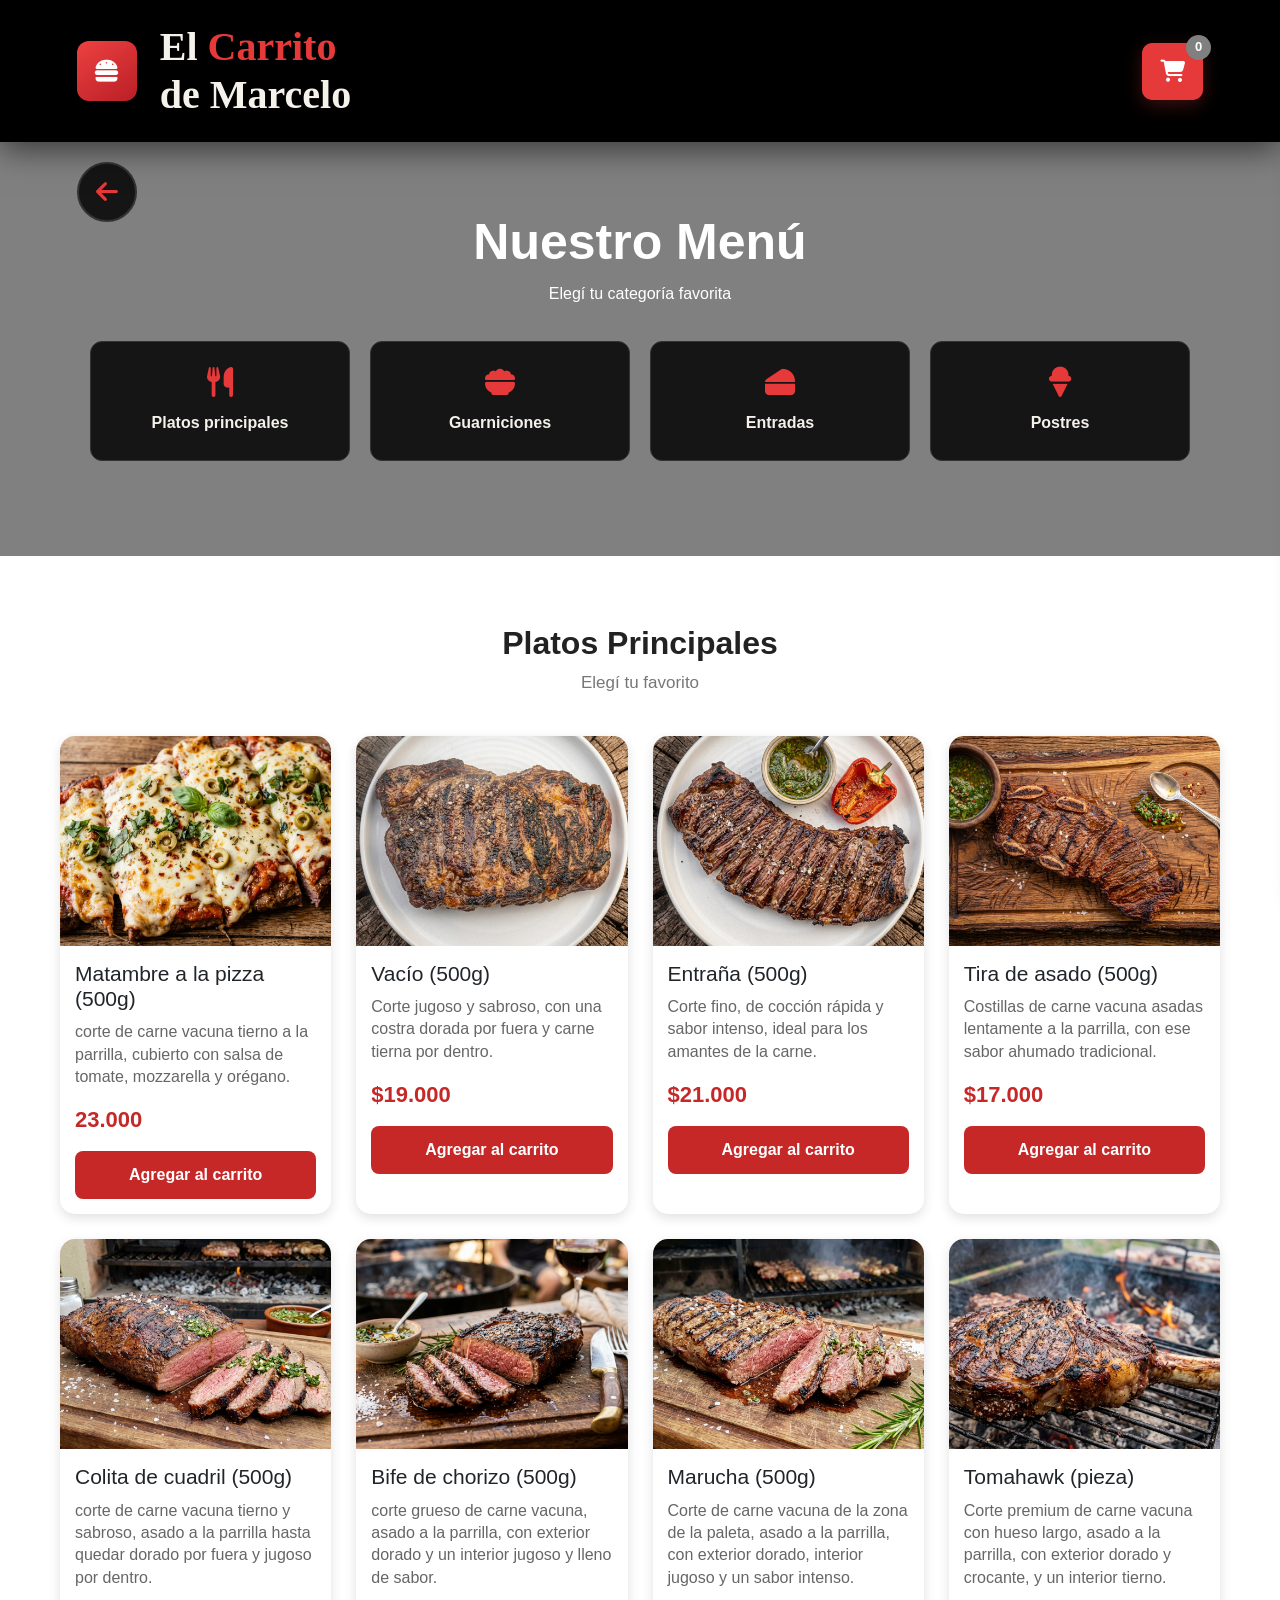
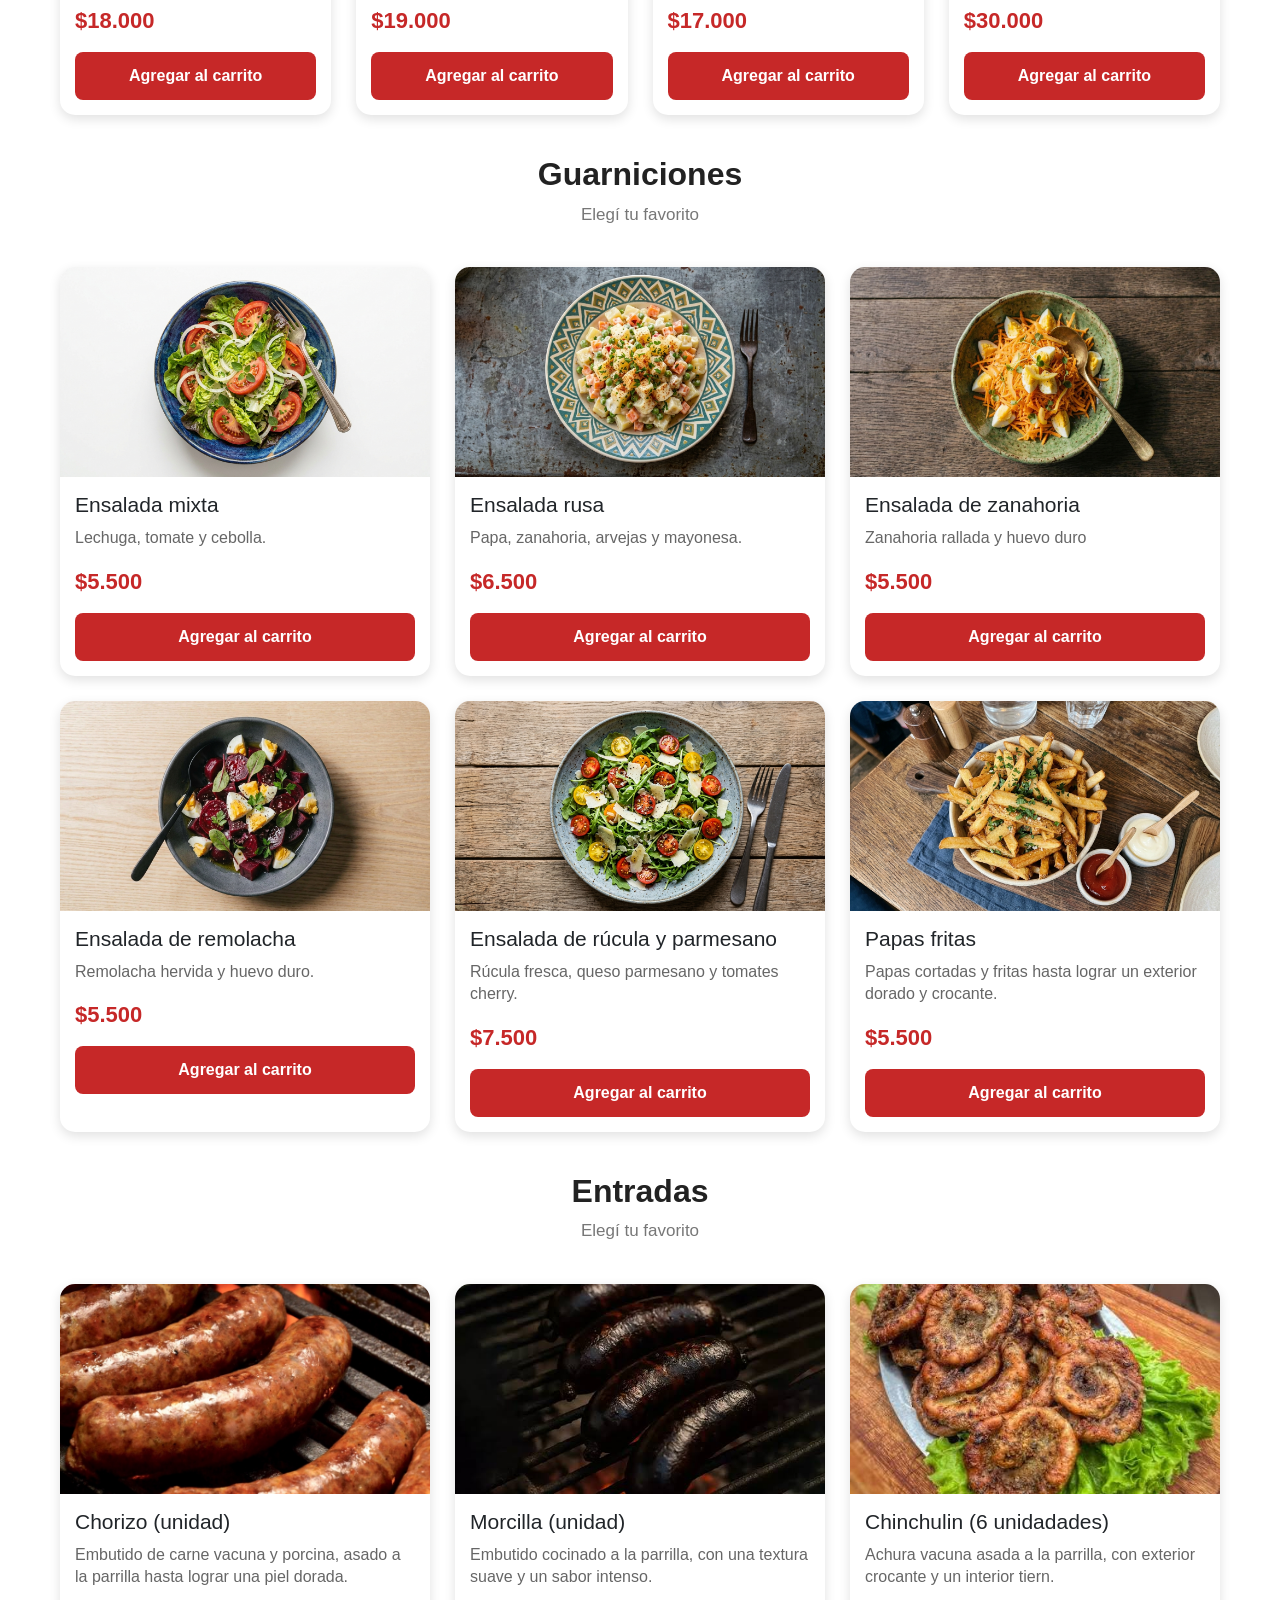
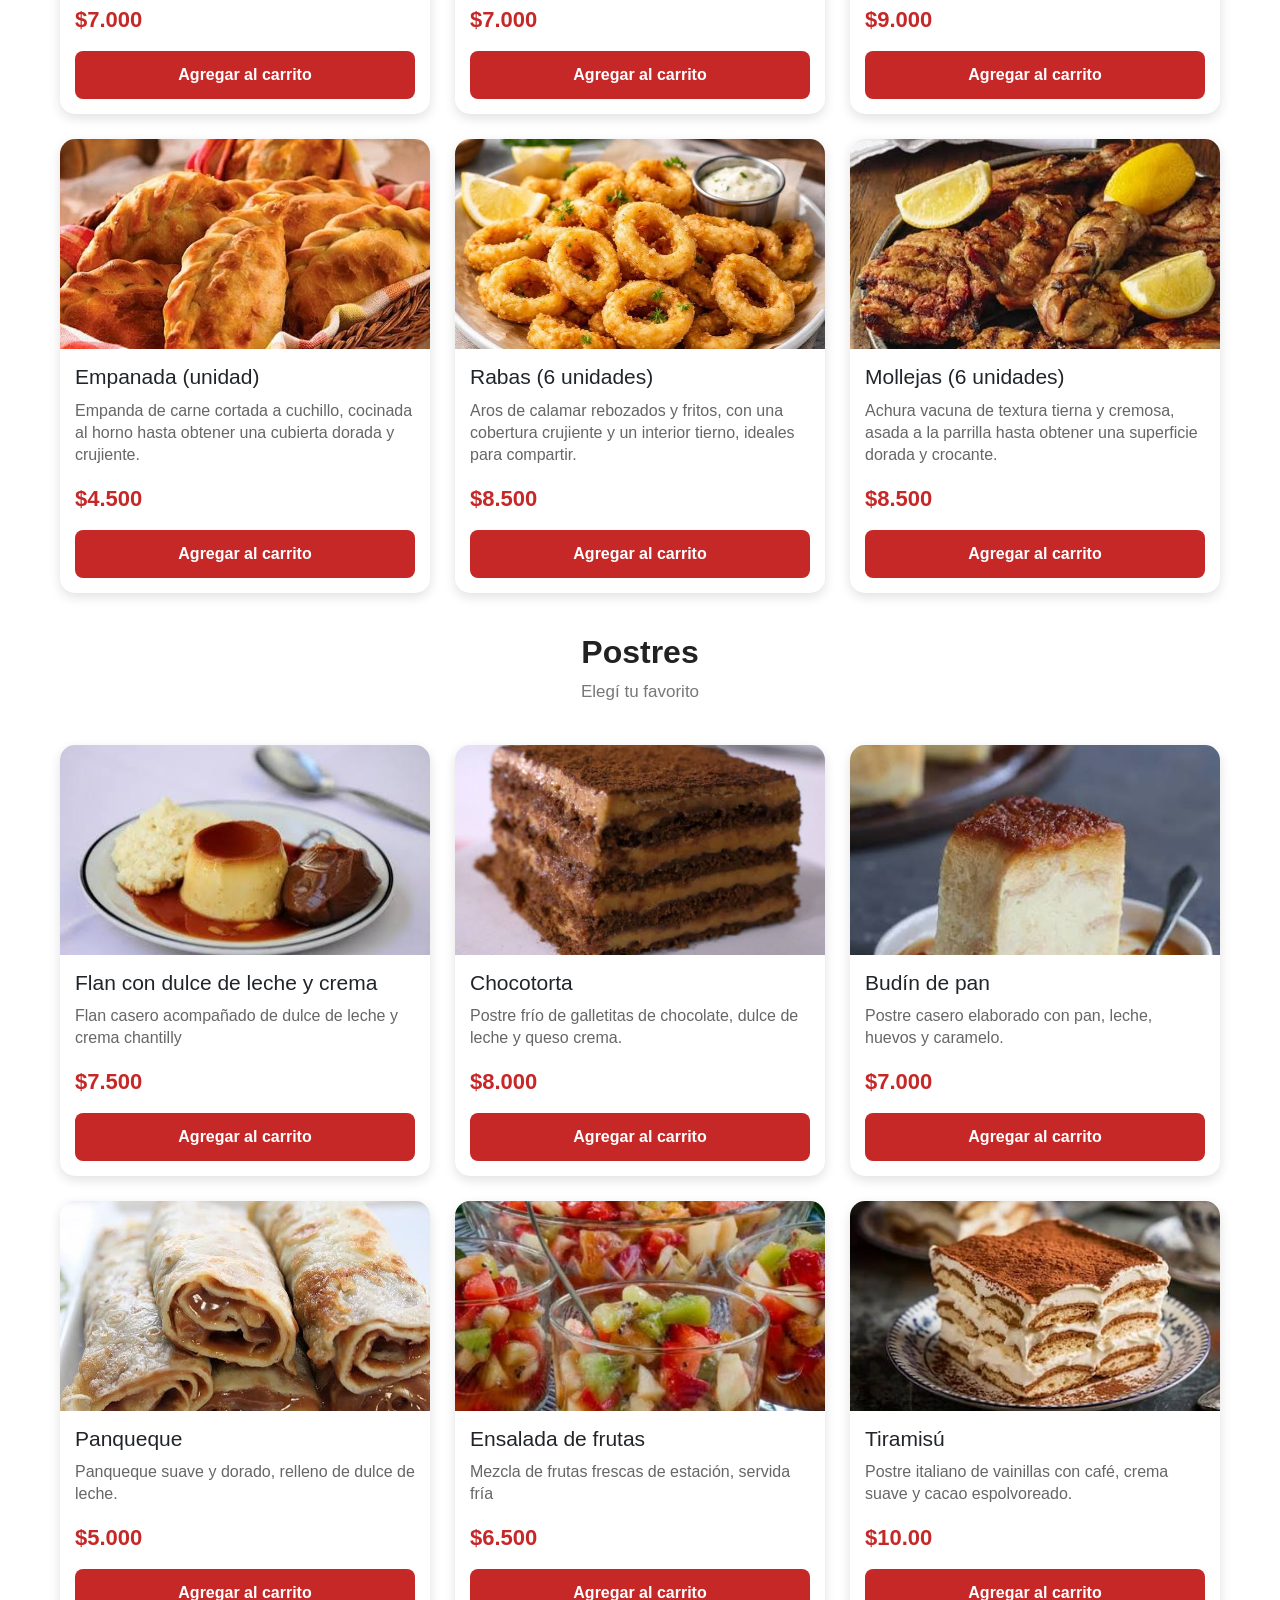
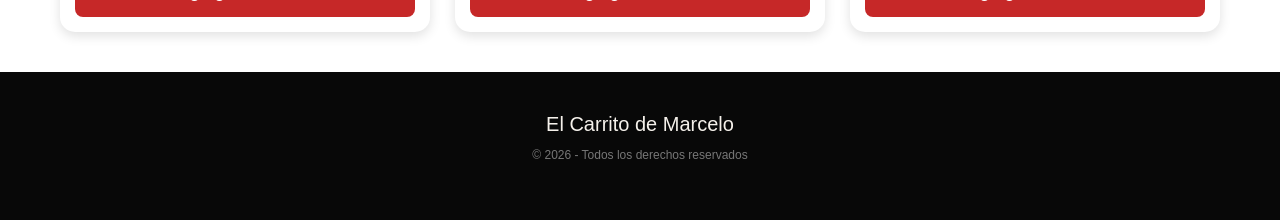
==== commit 31bb8778: "Update print statement from 'Hello' to 'Goodbye'" ====
--- a/carrito.html
+++ b/carrito.html
@@ -445,13 +445,13 @@
                 <img src="Chorizo.jpg">
                 <div class="producto-info">
 
-                    <h3>Chorizo</h3>
+                    <h3>Chorizo (unidad)</h3>
                     <p>Embutido de carne vacuna y porcina, asado a la parrilla hasta lograr una piel dorada.</p>
                     <div class="precio">$7.000</div>
 
                     <button
                         class="agregar"
-                        data-nombre="Chorizo"
+                        data-nombre="Chorizo (unidad)"
                         data-precio="7000">
                         Agregar al carrito
                     </button>
@@ -464,13 +464,13 @@
                 <imG src="Morcilla.jpg">
 
                 <div class="producto-info">
-                    <h3>Morcilla</h3>
+                    <h3>Morcilla (unidad)</h3>
                     <p>Embutido  cocinado a la parrilla, con una textura suave y un sabor intenso.</p>
                     <div class="precio">$7.000</div>
 
                     <button
                         class="agregar"
-                        data-nombre="Morcilla"
+                        data-nombre="Morcilla (unidad)"
                         data-precio="7000">
                         Agregar al carrito
                     </button>
@@ -483,14 +483,14 @@
             <div class="producto">
                 <img src="Chinchu.jpg">
                 <div class="producto-info">
-                    <h3>Chinchulin</h3>
+                    <h3>Chinchulin (6 unidadades)</h3>
                     <p>Achura vacuna asada a la parrilla, con exterior crocante y un interior tiern.</p>
-                    <div class="precio">$3.000</div>
-
-                    <button
-                        class="agregar"
-                        data-nombre="Chinchulin"
-                        data-precio="3000">
+                    <div class="precio">$9.000</div>
+
+                    <button
+                        class="agregar"
+                        data-nombre="Chinchulin (6 unidades)"
+                        data-precio="9000">
                         Agregar al carrito
                     </button>
                 </div>
@@ -502,13 +502,13 @@
                 <img src="empandas.jpg">
 
                 <div class="producto-info">
-                    <h3>Empanada</h3>
+                    <h3>Empanada (unidad)</h3>
                     <p>Empanda de carne cortada a cuchillo, cocinada al horno hasta obtener una cubierta dorada y crujiente.</p>
                     <div class="precio">$4.500</div>
 
                     <button
                         class="agregar"
-                        data-nombre="Empanada"
+                        data-nombre="Empanada (unidad)"
                         data-precio="4500">
                         Agregar al carrito
                     </button>
@@ -520,14 +520,14 @@
             <div class="producto">
                 <img src="rabas.jpg">
                 <div class="producto-info">
-                    <h3>Rabas</h3>
+                    <h3>Rabas (6 unidades)</h3>
                     <p>Aros de calamar rebozados y fritos, con una cobertura crujiente y un interior tierno, ideales para compartir.</p>
-                    <div class="precio">$3.500</div>
-
-                    <button
-                        class="agregar"
-                        data-nombre="Rabas"
-                        data-precio="3500">
+                    <div class="precio">$8.500</div>
+
+                    <button
+                        class="agregar"
+                        data-nombre="Rabas (6 unidades)"
+                        data-precio="8500">
                         Agregar al carrito
                     </button>
                 </div>
@@ -538,14 +538,14 @@
             <div class="producto">
                 <img src="Mollejas.jpg">
                 <div class="producto-info">
-                    <h3>Molleja</h3>
+                    <h3>Mollejas (6 unidades)</h3>
                     <p>Achura vacuna de textura tierna y cremosa, asada a la parrilla hasta obtener una superficie dorada y crocante.</p>
-                    <div class="precio">$3.500</div>
+                    <div class="precio">$8.500</div>
 <p id="p"></p>
                     <button
                         class="agregar"
-                        data-nombre="Molleja"
-                        data-precio="3500">
+                        data-nombre="Mollejas (6 unidades)"
+                        data-precio="8500">
                         Agregar al carrito
                     </button>
                 </div>
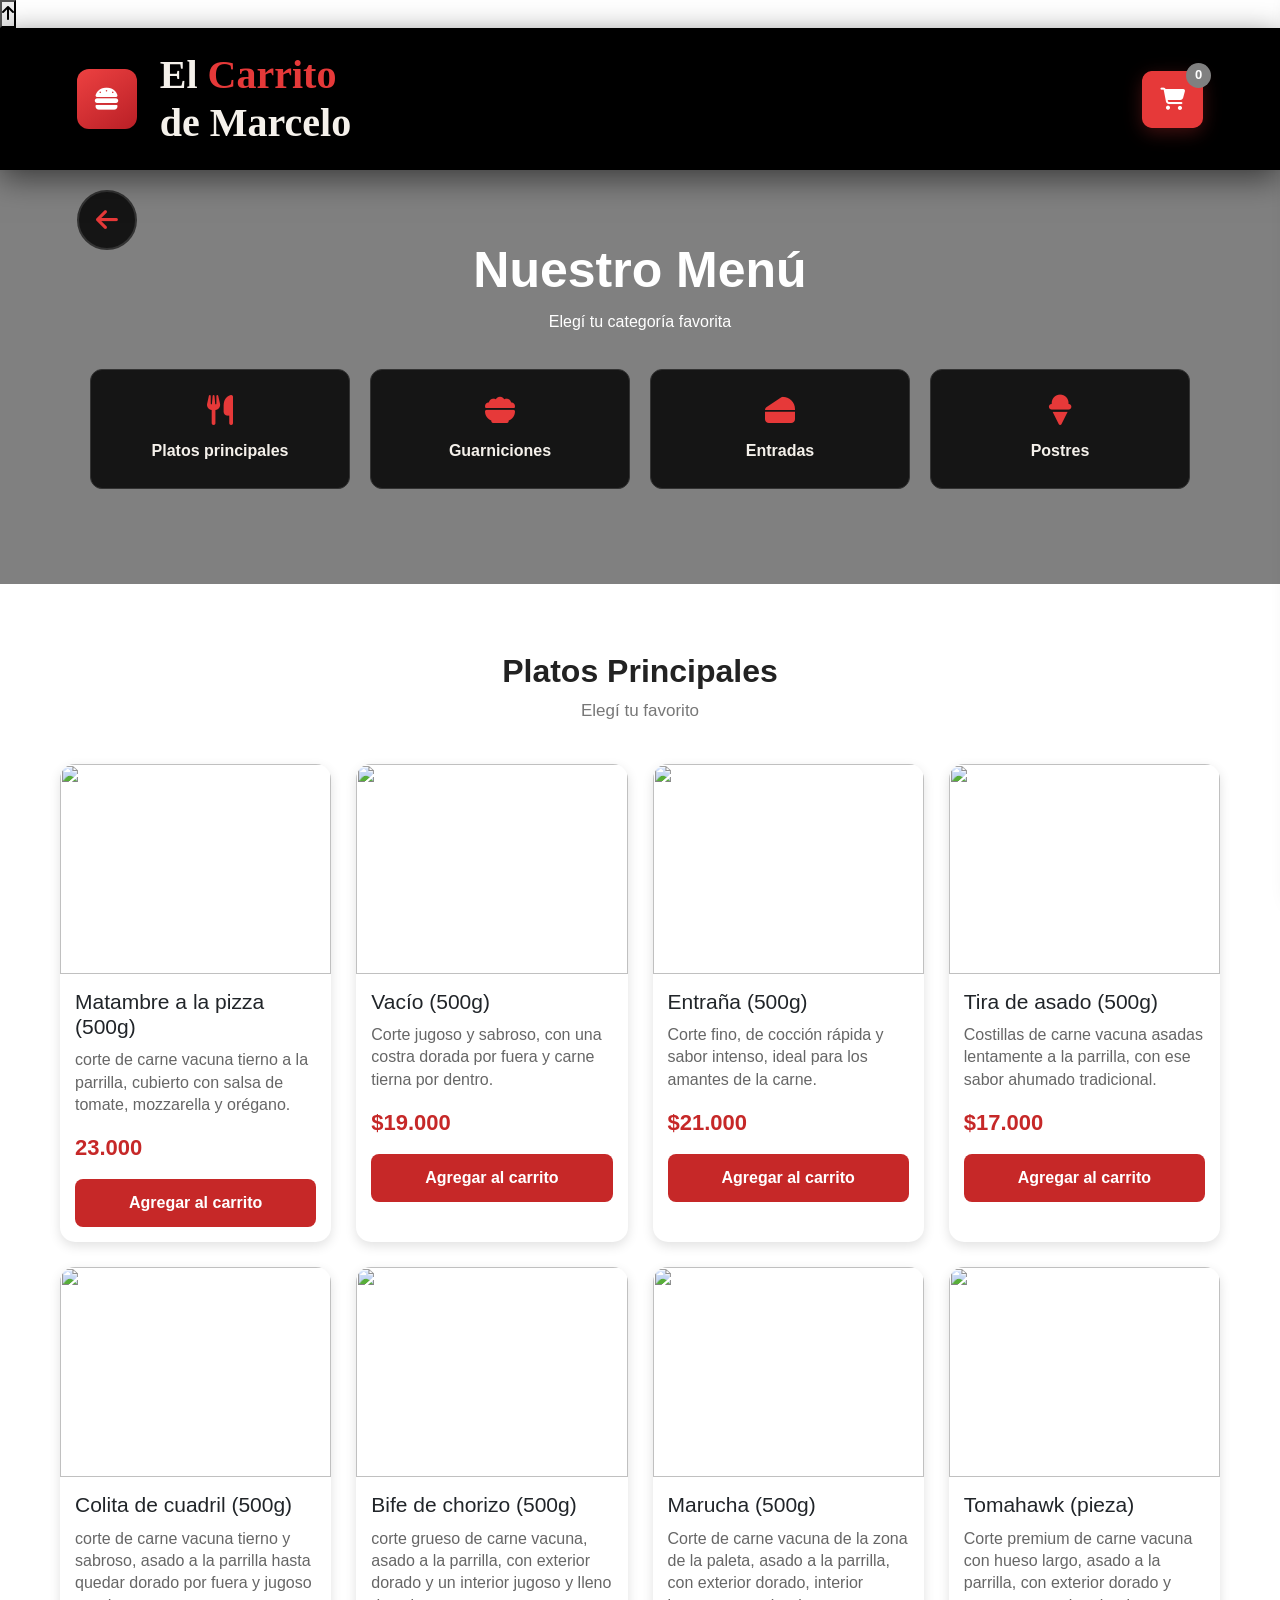
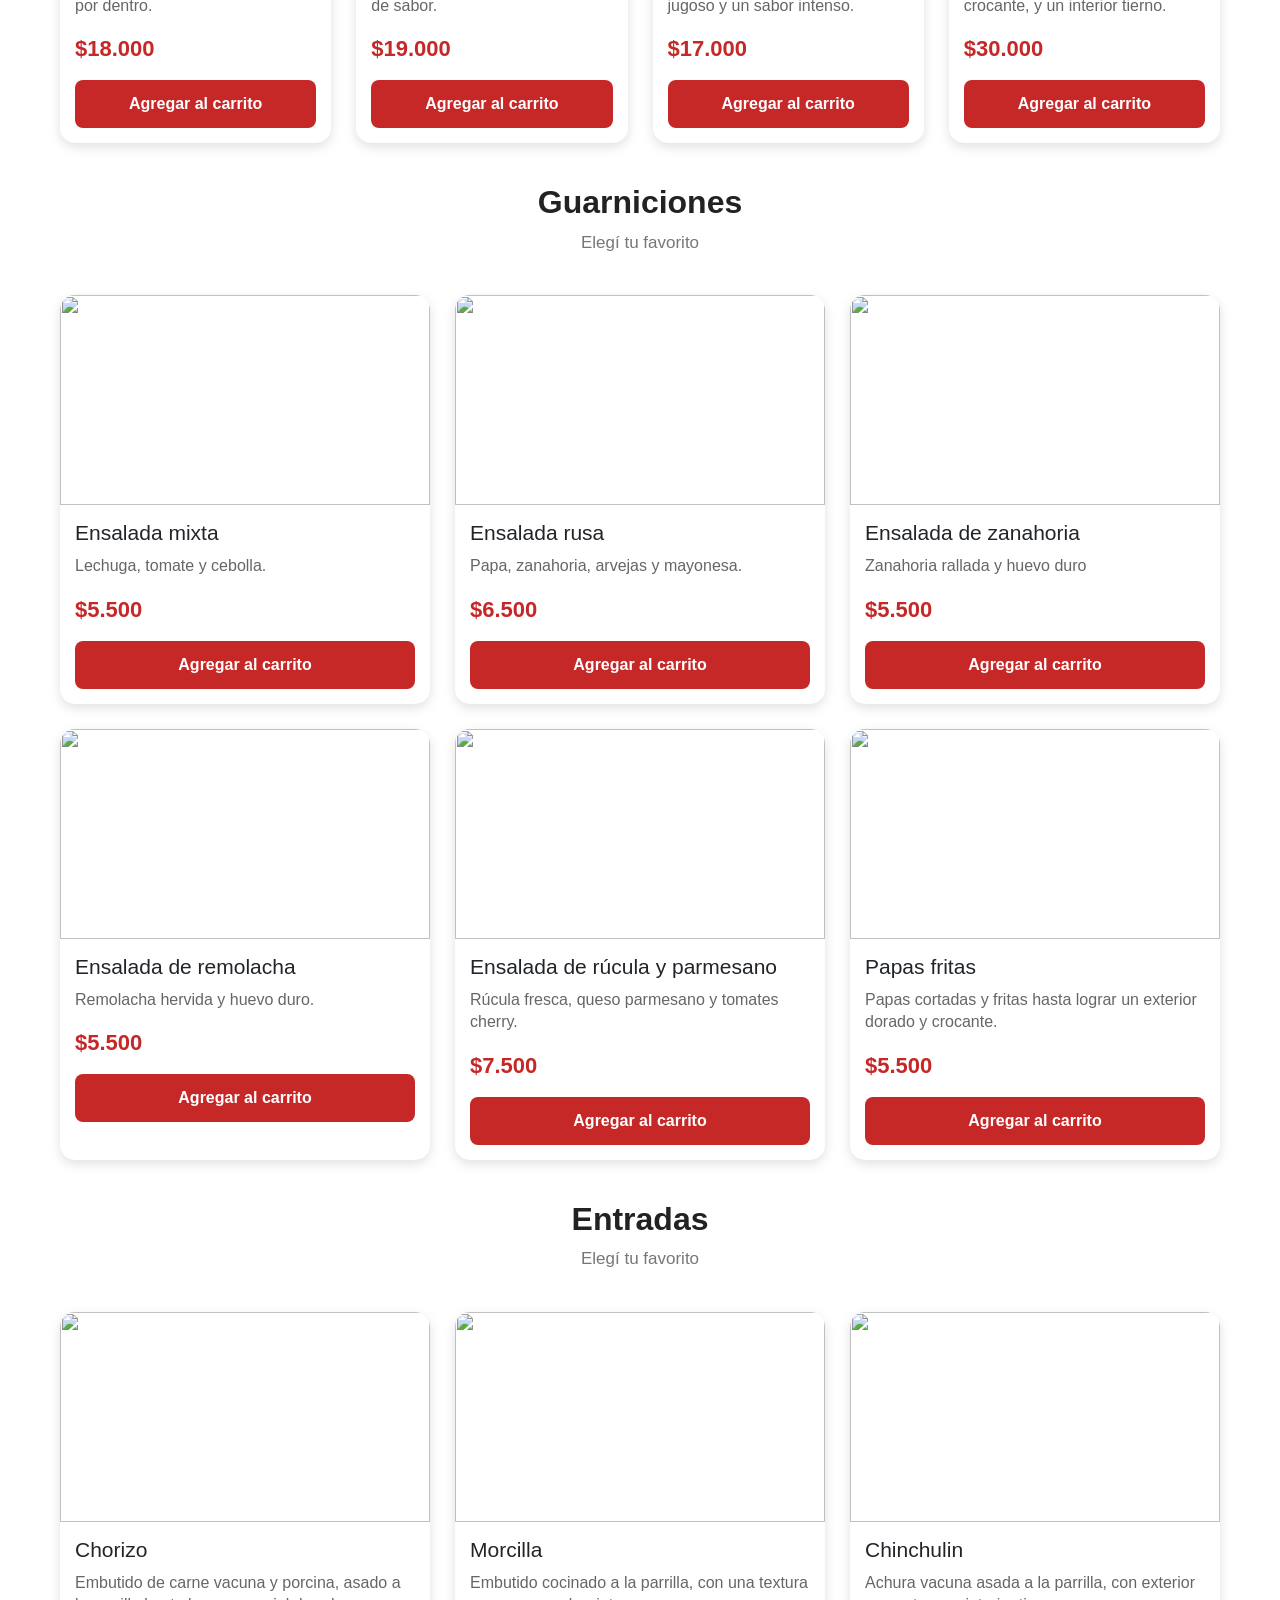
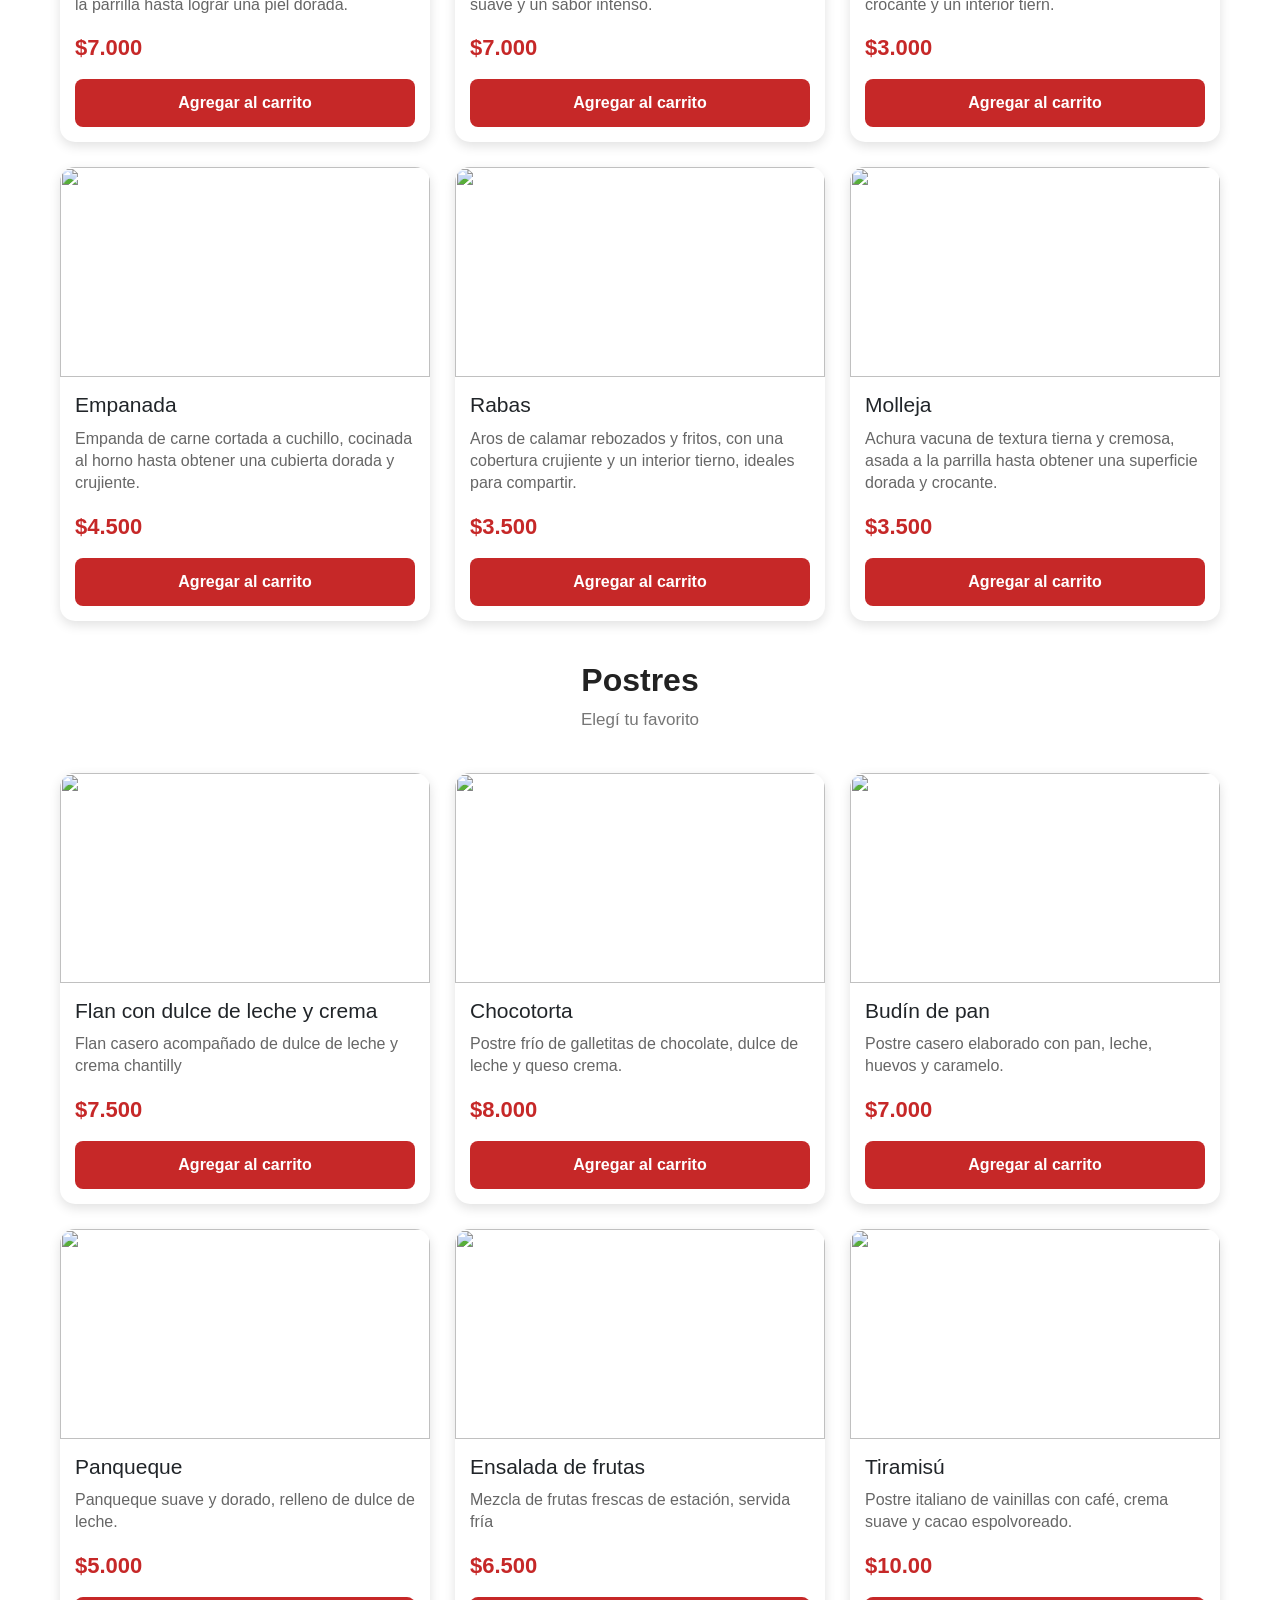
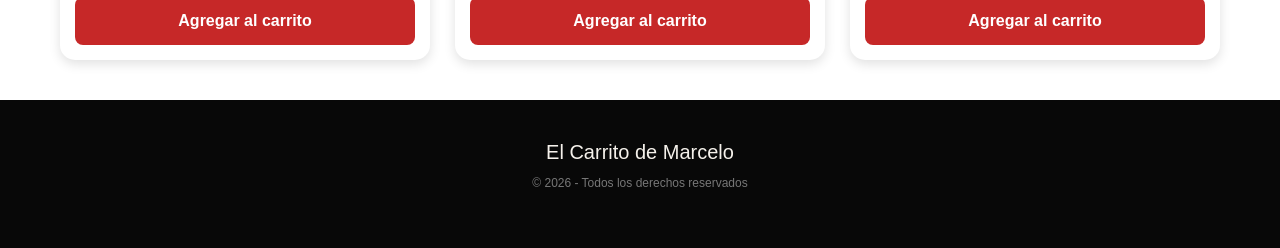
==== commit f80591cf: "Update print statement from 'Hello' to 'Goodbye'" ====
--- a/carrito.html
+++ b/carrito.html
@@ -23,6 +23,17 @@
 
 <body>
 
+
+    
+<!-- BOTÓN FLOTANTE PARA VOLVER A LAS CATEGORÍAS -->
+<button id="bajarPagina" class="boton-bajar" aria-label="Volver a las categorías">
+    <i class="fa-solid fa-arrow-up"></i>
+</button>
+
+<script src="https://cdn.jsdelivr.net/npm/bootstrap@5.3.8/dist/js/bootstrap.bundle.min.js"></script>
+</body>
+</html>
+
     <!-- =========================
          ENCABEZADO
     ========================== -->
@@ -35,7 +46,7 @@
                 <i class="fa-solid fa-burger"></i>
         </div>
             <h2 class="compa">
-                El <strong>Carrito</strong> <br> de Marcelo
+                El <strong>Carrito</strong> <br>de Marcelo
             </h2>
 </div>
 
@@ -66,7 +77,7 @@
 
 
     <!-- BOTÓN VOLVER -->
-     <a href="./index.html">
+     <a href="/INDEX/index.html">
     <button class="volver" aria-label="Volver a la página anterior">
         <i class="fa-solid fa-arrow-left"></i>
     </button>
@@ -134,7 +145,7 @@
 
             <!-- PRODUCTO 1 -->
             <div class="producto">
-                <img src="MatambrePizza.jpg">
+                <img src="/imagenes/MatambrePizza.jpg">
                 <div class="producto-info">
 
                     <h3>Matambre a la pizza (500g)</h3>
@@ -153,7 +164,7 @@
 
             <!-- PRODUCTO 2 -->
             <div class="producto">
-                <imG src="Vacio.jpg">
+                <imG src="/imagenes/Vacio.jpg">
 
                 <div class="producto-info">
                     <h3>Vacío (500g)</h3>
@@ -173,7 +184,7 @@
             <!-- PRODUCTO 3 -->
 
             <div class="producto">
-                <img src="Entraña.jpg">
+                <img src="/imagenes/Entraña.jpg">
                 <div class="producto-info">
                     <h3>Entraña (500g)</h3>
                     <p>Corte fino, de cocción rápida y sabor intenso, ideal para los amantes de la carne.</p>
@@ -191,7 +202,7 @@
 
             <!-- PRODUCTO 4 -->
             <div class="producto">
-                <img src="TiraAsado.jpg">
+                <img src="/imagenes/TiraAsado.jpg">
 
                 <div class="producto-info">
                     <h3>Tira de asado (500g)</h3>
@@ -210,7 +221,7 @@
 
             <!-- PRODUCTO 5 -->
             <div class="producto">
-                <img src="ColitaCuadril.jpg">
+                <img src="/imagenes/ColitaCuadril.jpg">
                 <div class="producto-info">
                     <h3>Colita de cuadril (500g)</h3>
                     <p> corte de carne vacuna tierno y sabroso, asado a la parrilla hasta quedar dorado por fuera y jugoso por dentro.</p>
@@ -228,7 +239,7 @@
 
             <!-- PRODUCTO 6 -->
             <div class="producto">
-                <img src="BifeChorizo.jpg">
+                <img src="/imagenes/BifeChorizo.jpg">
                 <div class="producto-info">
                     <h3>Bife de chorizo (500g)</h3>
                     <p>corte grueso de carne vacuna, asado a la parrilla, con exterior dorado y un interior jugoso y lleno de sabor.</p>
@@ -247,7 +258,7 @@
             <!-- PRODUCTO 7 -->
             <div class="producto">
                 <img
-                    src="MArucha (2).jpg">
+                    src="/imagenes/MArucha (2).jpg">
                 <div class="producto-info">
                     <h3>Marucha (500g)</h3>
                     <p>Corte de carne vacuna de la zona de la paleta, asado a la parrilla, con exterior dorado, interior jugoso y un sabor intenso.</p>
@@ -265,7 +276,7 @@
 
             <!-- PRODUCTO 8 -->
             <div class="producto">
-                <img src="Tomahawk.jpg">
+                <img src="/imagenes/Tomahawk.jpg">
                 <div class="producto-info">
                     <h3>Tomahawk (pieza)</h3>
                     <p>Corte premium de carne vacuna con hueso largo, asado a la parrilla, con exterior dorado y crocante, y un interior tierno.</p>
@@ -307,7 +318,7 @@
 
             <!-- PRODUCTO 1 -->
             <div class="producto">
-                <img src="EnsaMixta.jpg">
+                <img src="/imagenes/EnsaMixta.jpg">
                 <div class="producto-info">
 
                     <h3>Ensalada mixta</h3>
@@ -326,7 +337,7 @@
 
             <!-- PRODUCTO 2 -->
             <div class="producto">
-                <imG src="EnsaRusa.jpg">
+                <imG src="/imagenes/EnsaRusa.jpg">
 
                 <div class="producto-info">
                     <h3>Ensalada rusa</h3>
@@ -346,7 +357,7 @@
             <!-- PRODUCTO 3 -->
 
             <div class="producto">
-                <img src="EnsaZana.jpg">
+                <img src="/imagenes/EnsaZana.jpg">
                 <div class="producto-info">
                     <h3>Ensalada de zanahoria</h3>
                     <p>Zanahoria rallada y huevo duro</p>
@@ -364,7 +375,7 @@
 
             <!-- PRODUCTO 4 -->
             <div class="producto">
-                <img src="EnsaRemo.jpg">
+                <img src="/imagenes/EnsaRemo.jpg">
 
                 <div class="producto-info">
                     <h3>Ensalada de remolacha</h3>
@@ -383,7 +394,7 @@
 
             <!-- PRODUCTO 5 -->
             <div class="producto">
-                <img src="EnsaRucu.jpg">
+                <img src="/imagenes/EnsaRucu.jpg">
                 <div class="producto-info">
                     <h3>Ensalada de rúcula y parmesano</h3>
                     <p>Rúcula fresca, queso parmesano y tomates cherry.</p>
@@ -401,7 +412,7 @@
 
                         <!-- PRODUCTO 6 -->
             <div class="producto">
-                <img src="PapasF.jpg">
+                <img src="/imagenes/PapasF.jpg">
                 <div class="producto-info">
                     <h3>Papas fritas</h3>
                     <p>Papas cortadas y fritas hasta lograr un exterior dorado y crocante.</p>
@@ -442,16 +453,16 @@
 
             <!-- PRODUCTO 1 -->
             <div class="producto">
-                <img src="Chorizo.jpg">
-                <div class="producto-info">
-
-                    <h3>Chorizo (unidad)</h3>
+                <img src="/imagenes/Chorizo.jpg">
+                <div class="producto-info">
+
+                    <h3>Chorizo</h3>
                     <p>Embutido de carne vacuna y porcina, asado a la parrilla hasta lograr una piel dorada.</p>
                     <div class="precio">$7.000</div>
 
                     <button
                         class="agregar"
-                        data-nombre="Chorizo (unidad)"
+                        data-nombre="Chorizo"
                         data-precio="7000">
                         Agregar al carrito
                     </button>
@@ -461,16 +472,16 @@
 
             <!-- PRODUCTO 2 -->
             <div class="producto">
-                <imG src="Morcilla.jpg">
-
-                <div class="producto-info">
-                    <h3>Morcilla (unidad)</h3>
+                <imG src="/imagenes/Morcilla.jpg">
+
+                <div class="producto-info">
+                    <h3>Morcilla</h3>
                     <p>Embutido  cocinado a la parrilla, con una textura suave y un sabor intenso.</p>
                     <div class="precio">$7.000</div>
 
                     <button
                         class="agregar"
-                        data-nombre="Morcilla (unidad)"
+                        data-nombre="Morcilla"
                         data-precio="7000">
                         Agregar al carrito
                     </button>
@@ -481,16 +492,16 @@
             <!-- PRODUCTO 3 -->
 
             <div class="producto">
-                <img src="Chinchu.jpg">
-                <div class="producto-info">
-                    <h3>Chinchulin (6 unidadades)</h3>
+                <img src="/imagenes/Chinchu.jpg">
+                <div class="producto-info">
+                    <h3>Chinchulin</h3>
                     <p>Achura vacuna asada a la parrilla, con exterior crocante y un interior tiern.</p>
-                    <div class="precio">$9.000</div>
-
-                    <button
-                        class="agregar"
-                        data-nombre="Chinchulin (6 unidades)"
-                        data-precio="9000">
+                    <div class="precio">$3.000</div>
+
+                    <button
+                        class="agregar"
+                        data-nombre="Chinchulin"
+                        data-precio="3000">
                         Agregar al carrito
                     </button>
                 </div>
@@ -499,16 +510,16 @@
 
             <!-- PRODUCTO 4 -->
             <div class="producto">
-                <img src="empandas.jpg">
-
-                <div class="producto-info">
-                    <h3>Empanada (unidad)</h3>
+                <img src="/imagenes/empandas.jpg">
+
+                <div class="producto-info">
+                    <h3>Empanada</h3>
                     <p>Empanda de carne cortada a cuchillo, cocinada al horno hasta obtener una cubierta dorada y crujiente.</p>
                     <div class="precio">$4.500</div>
 
                     <button
                         class="agregar"
-                        data-nombre="Empanada (unidad)"
+                        data-nombre="Empanada"
                         data-precio="4500">
                         Agregar al carrito
                     </button>
@@ -518,16 +529,16 @@
 
             <!-- PRODUCTO 5 -->
             <div class="producto">
-                <img src="rabas.jpg">
-                <div class="producto-info">
-                    <h3>Rabas (6 unidades)</h3>
+                <img src="/imagenes/rabas.jpg">
+                <div class="producto-info">
+                    <h3>Rabas</h3>
                     <p>Aros de calamar rebozados y fritos, con una cobertura crujiente y un interior tierno, ideales para compartir.</p>
-                    <div class="precio">$8.500</div>
-
-                    <button
-                        class="agregar"
-                        data-nombre="Rabas (6 unidades)"
-                        data-precio="8500">
+                    <div class="precio">$3.500</div>
+
+                    <button
+                        class="agregar"
+                        data-nombre="Rabas"
+                        data-precio="3500">
                         Agregar al carrito
                     </button>
                 </div>
@@ -536,16 +547,16 @@
 
             <!-- PRODUCTO 6 -->
             <div class="producto">
-                <img src="Mollejas.jpg">
-                <div class="producto-info">
-                    <h3>Mollejas (6 unidades)</h3>
+                <img src="/imagenes/Mollejas.jpg">
+                <div class="producto-info">
+                    <h3>Molleja</h3>
                     <p>Achura vacuna de textura tierna y cremosa, asada a la parrilla hasta obtener una superficie dorada y crocante.</p>
-                    <div class="precio">$8.500</div>
+                    <div class="precio">$3.500</div>
 <p id="p"></p>
                     <button
                         class="agregar"
-                        data-nombre="Mollejas (6 unidades)"
-                        data-precio="8500">
+                        data-nombre="Molleja"
+                        data-precio="3500">
                         Agregar al carrito
                     </button>
                 </div>
@@ -578,7 +589,7 @@
 
             <!-- PRODUCTO 1 -->
             <div class="producto">
-                <img src="flan.jpg">
+                <img src="/imagenes/flan.jpg">
                 <div class="producto-info">
 
                     <h3>Flan con dulce de leche y crema</h3>
@@ -597,7 +608,7 @@
 
             <!-- PRODUCTO 2 -->
             <div class="producto">
-                <imG src="chocotor.jpg">
+                <imG src="/imagenes/chocotor.jpg">
 
                 <div class="producto-info">
                     <h3>Chocotorta</h3>
@@ -617,7 +628,7 @@
             <!-- PRODUCTO 3 -->
 
             <div class="producto">
-                <img src="BudinPan.jpg">
+                <img src="/imagenes/BudinPan.jpg">
                 <div class="producto-info">
                     <h3>Budín de pan</h3>
                     <p>Postre casero elaborado con pan, leche, huevos y caramelo.</p>
@@ -635,7 +646,7 @@
 
             <!-- PRODUCTO 4 -->
             <div class="producto">
-                <img src="PanqueDulce.jpg">
+                <img src="/imagenes/PanqueDulce.jpg">
 
                 <div class="producto-info">
                     <h3>Panqueque</h3>
@@ -654,7 +665,7 @@
 
             <!-- PRODUCTO 5 -->
             <div class="producto">
-                <img src="EnsaFruta.jpg">
+                <img src="/imagenes/EnsaFruta.jpg">
                 <div class="producto-info">
                     <h3>Ensalada de frutas</h3>
                     <p>Mezcla de frutas frescas de estación, servida fría</p>
@@ -671,7 +682,7 @@
 
             <!-- PRODUCTO 6 -->
             <div class="producto">
-                <img src="Tiramisu.jpg">
+                <img src="/imagenes/Tiramisu.jpg">
                 <div class="producto-info">
                     <h3>Tiramisú</h3>
                     <p>Postre italiano de vainillas con café, crema suave y cacao espolvoreado.</p>
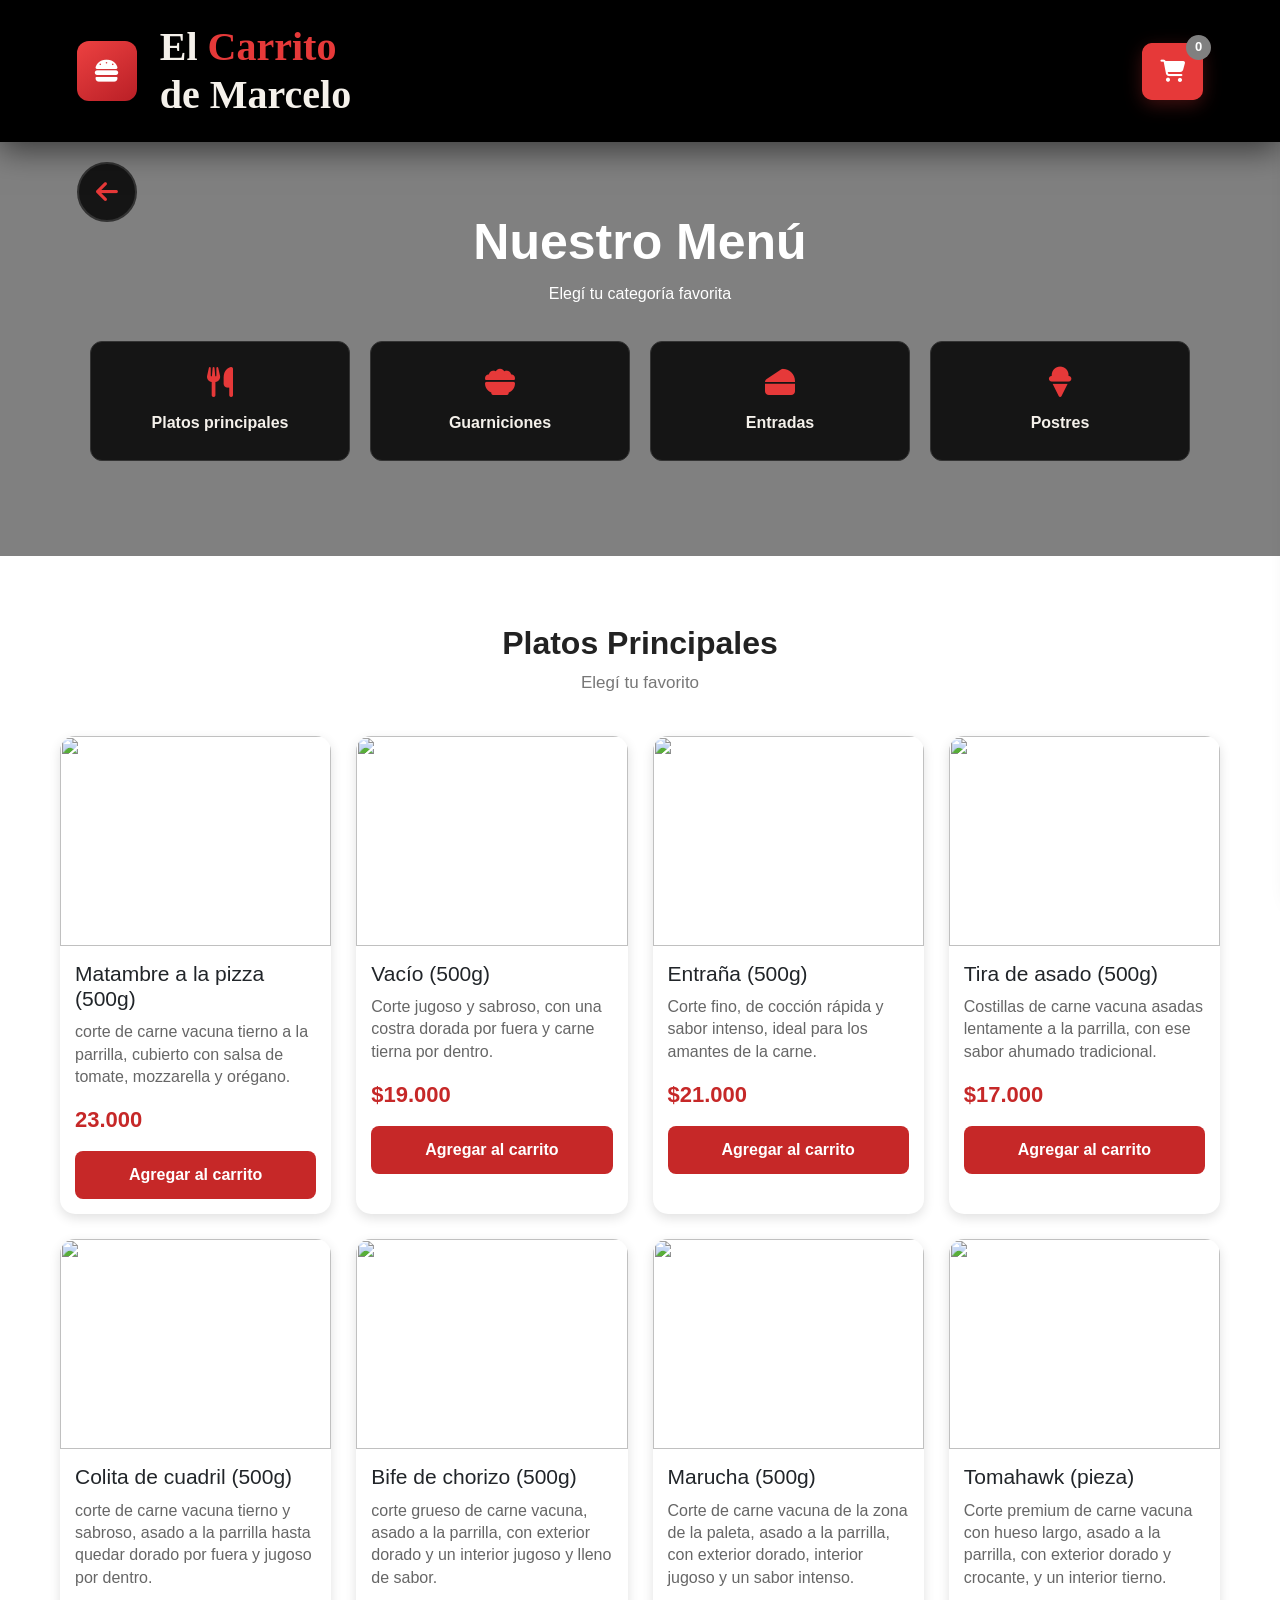
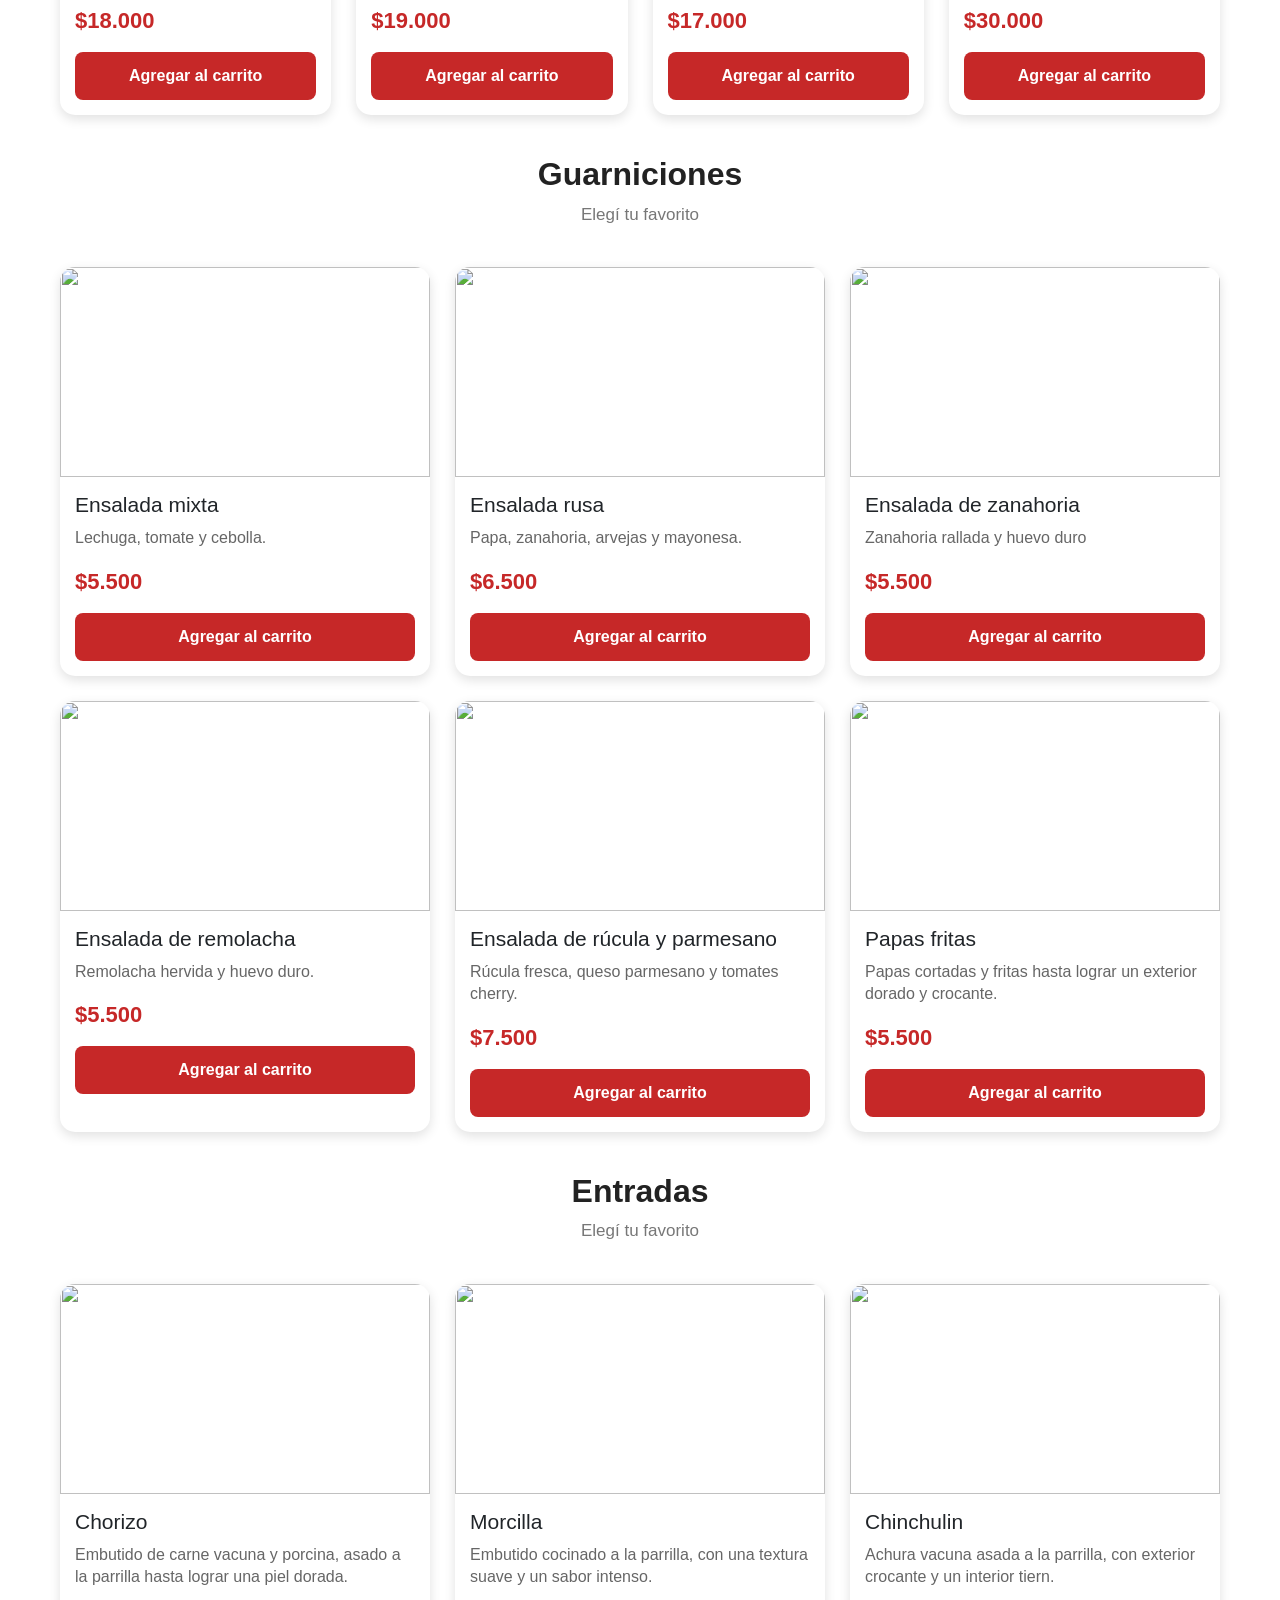
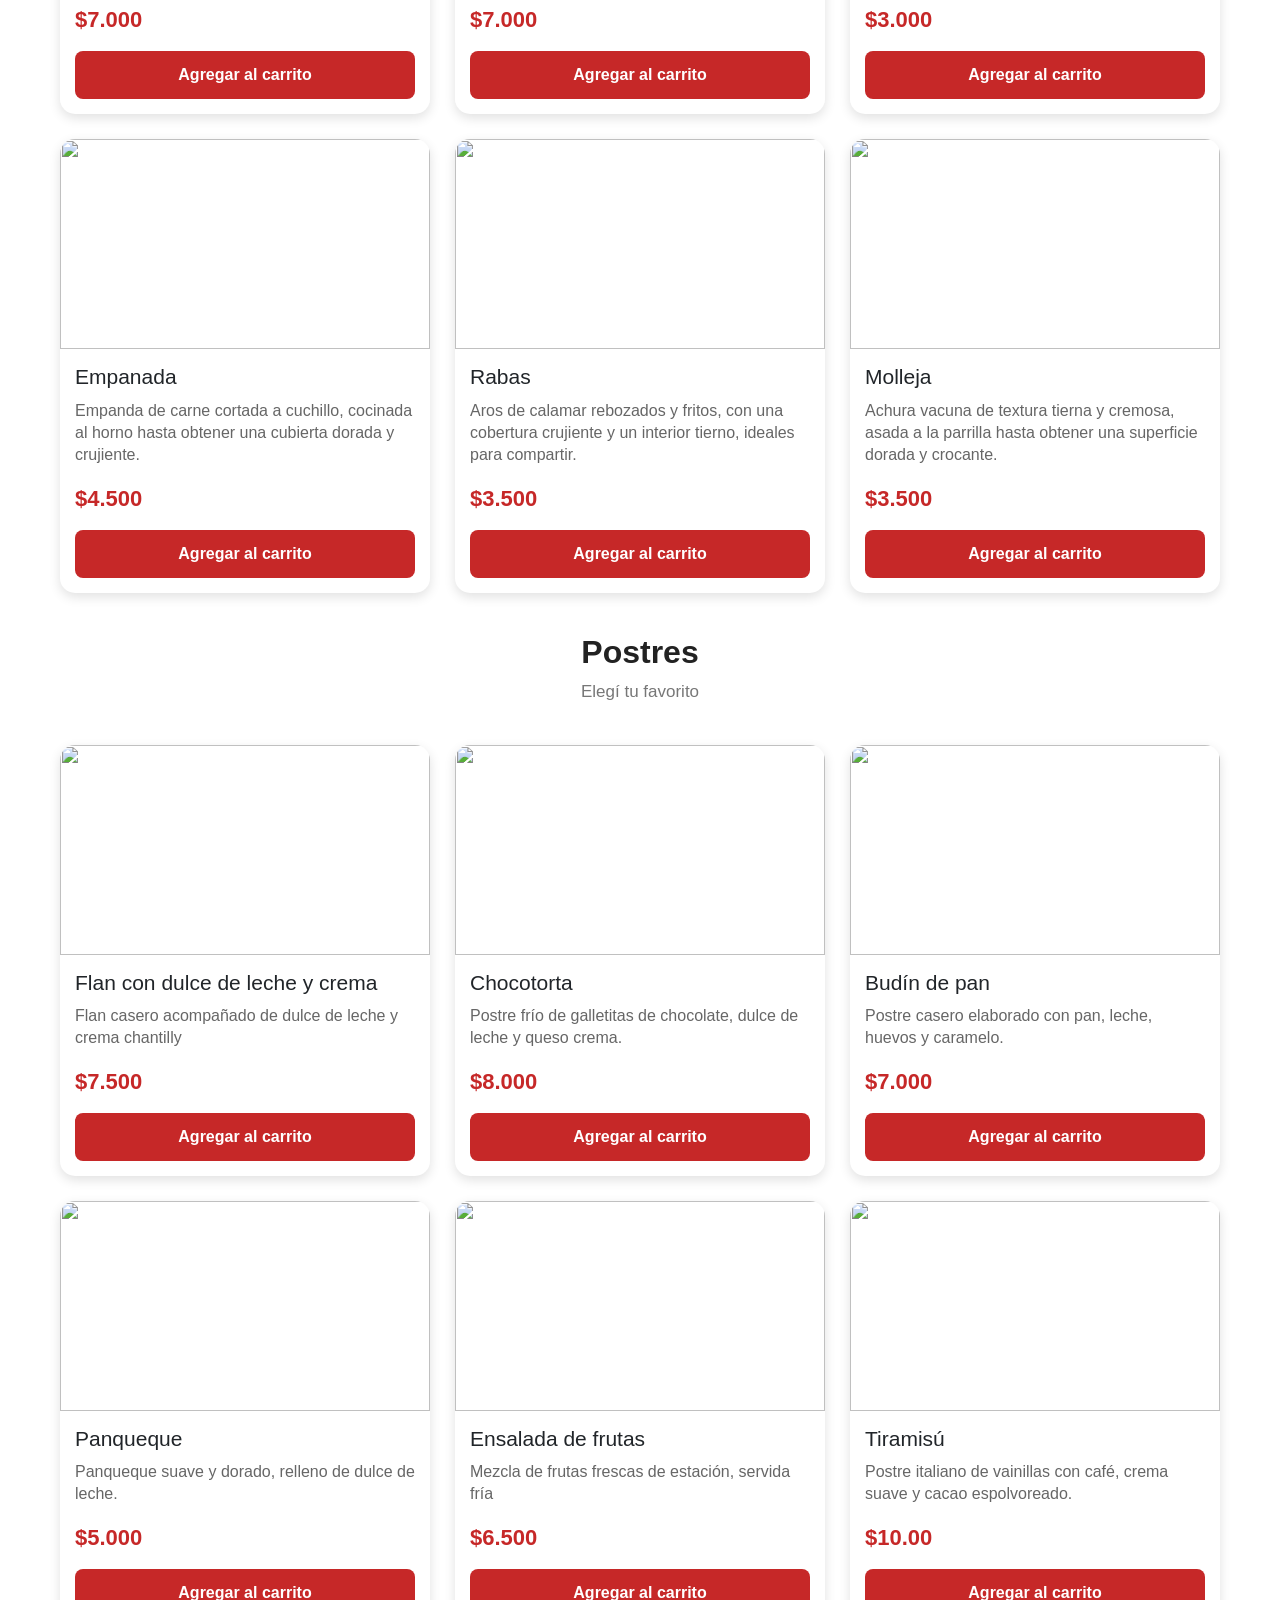
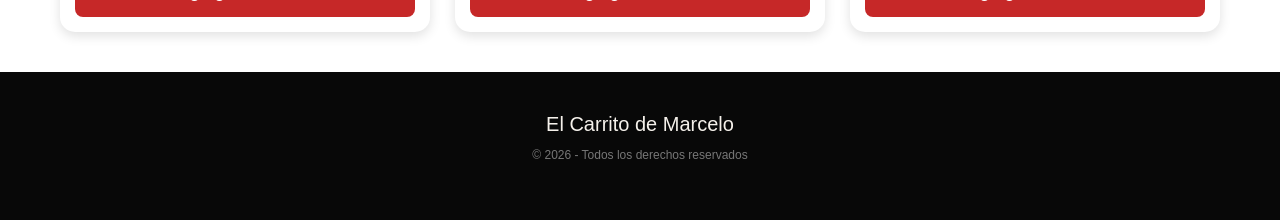
==== commit dd10fe39: "Update print statement to say 'Goodbye World'" ====
--- a/carrito.html
+++ b/carrito.html
@@ -77,7 +77,7 @@
 
 
     <!-- BOTÓN VOLVER -->
-     <a href="/INDEX/index.html">
+     <a href="INDEX/index.html">
     <button class="volver" aria-label="Volver a la página anterior">
         <i class="fa-solid fa-arrow-left"></i>
     </button>
--- a/caritto.css
+++ b/caritto.css
@@ -12,7 +12,52 @@
     background: #f4f4f4;
     color: #222;
 }
-
+/* BOTÓN FLOTANTE PARA VOLVER A LAS CATEGORÍAS */
+
+.boton-bajar {
+    position: fixed;
+    bottom: 25px;
+    right: 25px;
+    width: 55px;
+    height: 55px;
+    border: 2px solid #e63939;
+    border-radius: 50%;
+    background: rgba(0, 0, 0, 0.65);
+    color: #e63939;
+    font-size: 24px;
+    display: flex;
+    justify-content: center;
+    align-items: center;
+    cursor: pointer;
+    z-index: 850;
+    box-shadow: 0 4px 12px rgba(0, 0, 0, 0.3);
+    transition: 0.3s;
+
+    opacity: 0;
+    visibility: hidden;
+    pointer-events: none;
+}
+
+.boton-bajar:hover {
+    background: rgba(230, 57, 57, 0.9);
+    color: white;
+    transform: scale(1.08);
+}
+
+.boton-bajar.visible {
+    opacity: 1;
+    visibility: visible;
+    pointer-events: auto;
+}
+
+@media (max-width: 600px) {
+    .boton-bajar {
+        width: 50px;
+        height: 50px;
+        bottom: 20px;
+        right: 18px;
+    }
+}
 
 
 /* =========================
@@ -925,4 +970,4 @@
     header h1 {
         font-size: 22px;
     }
-}+}
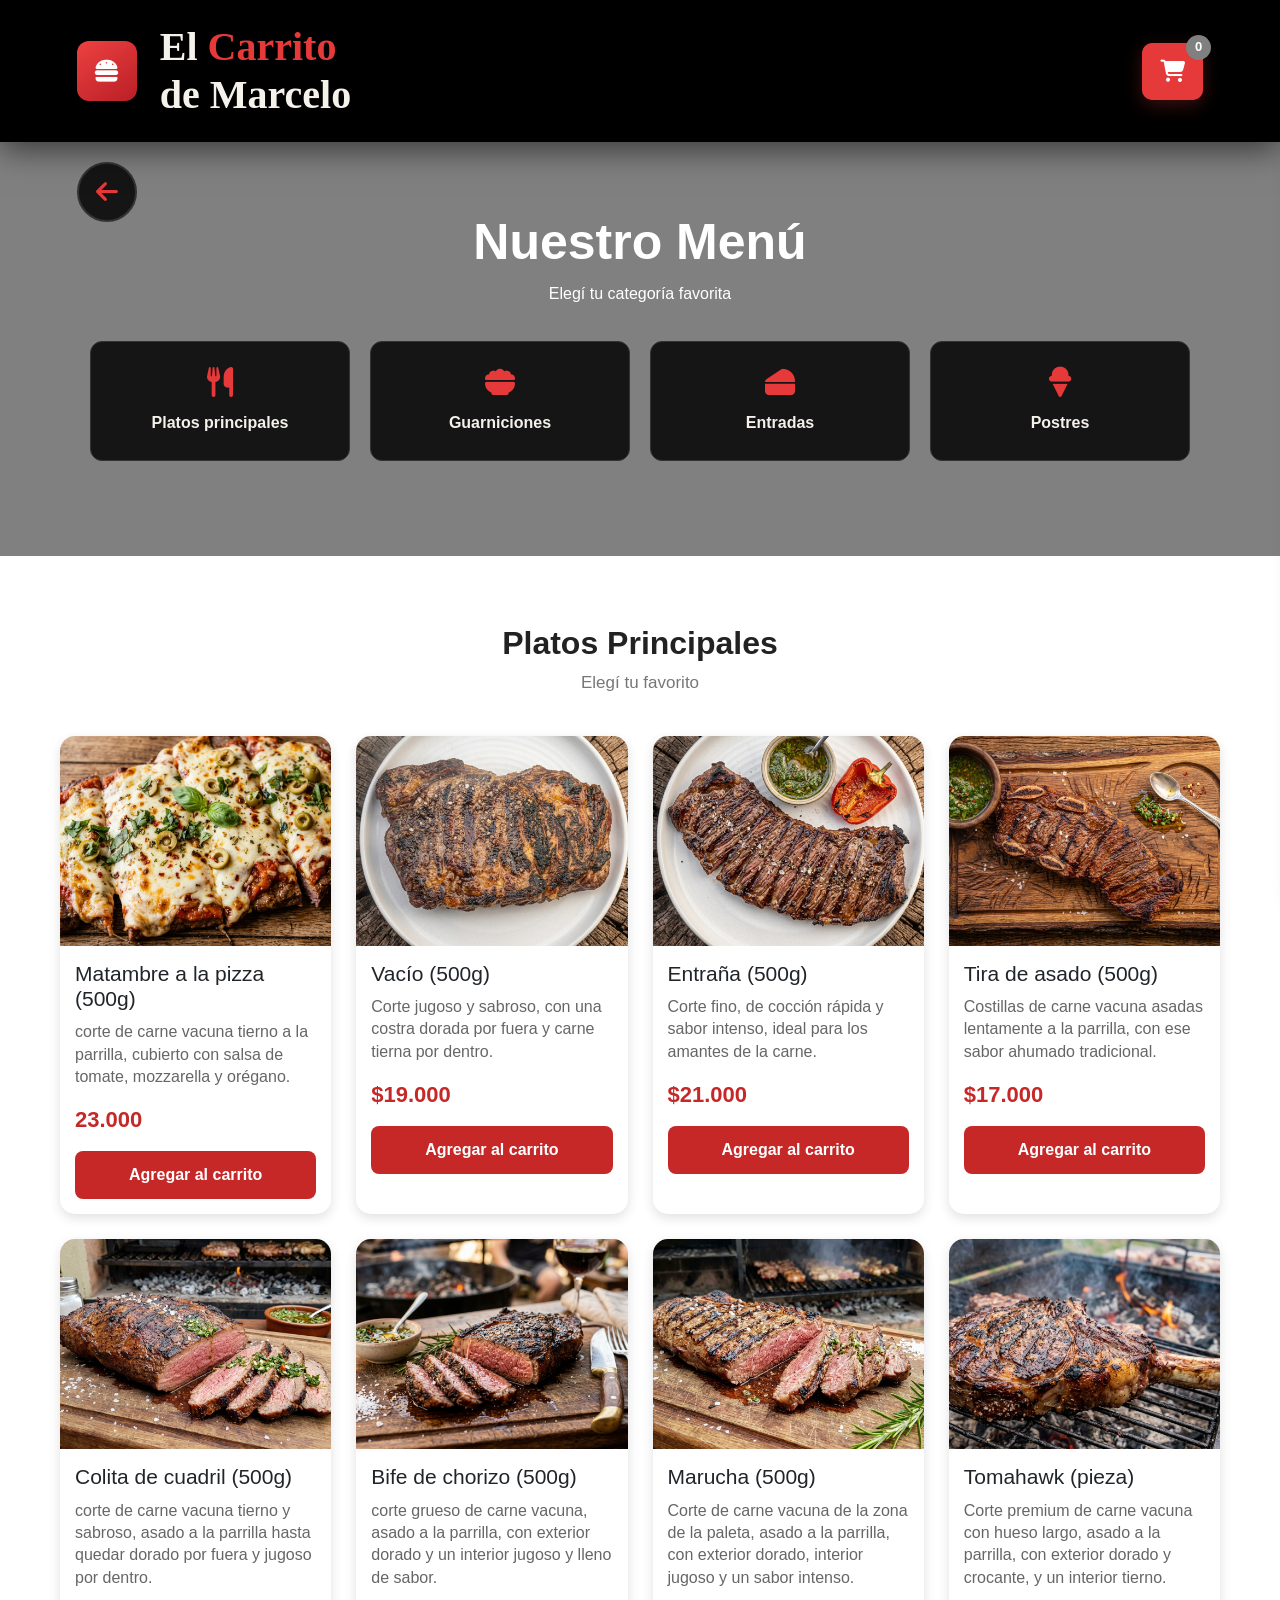
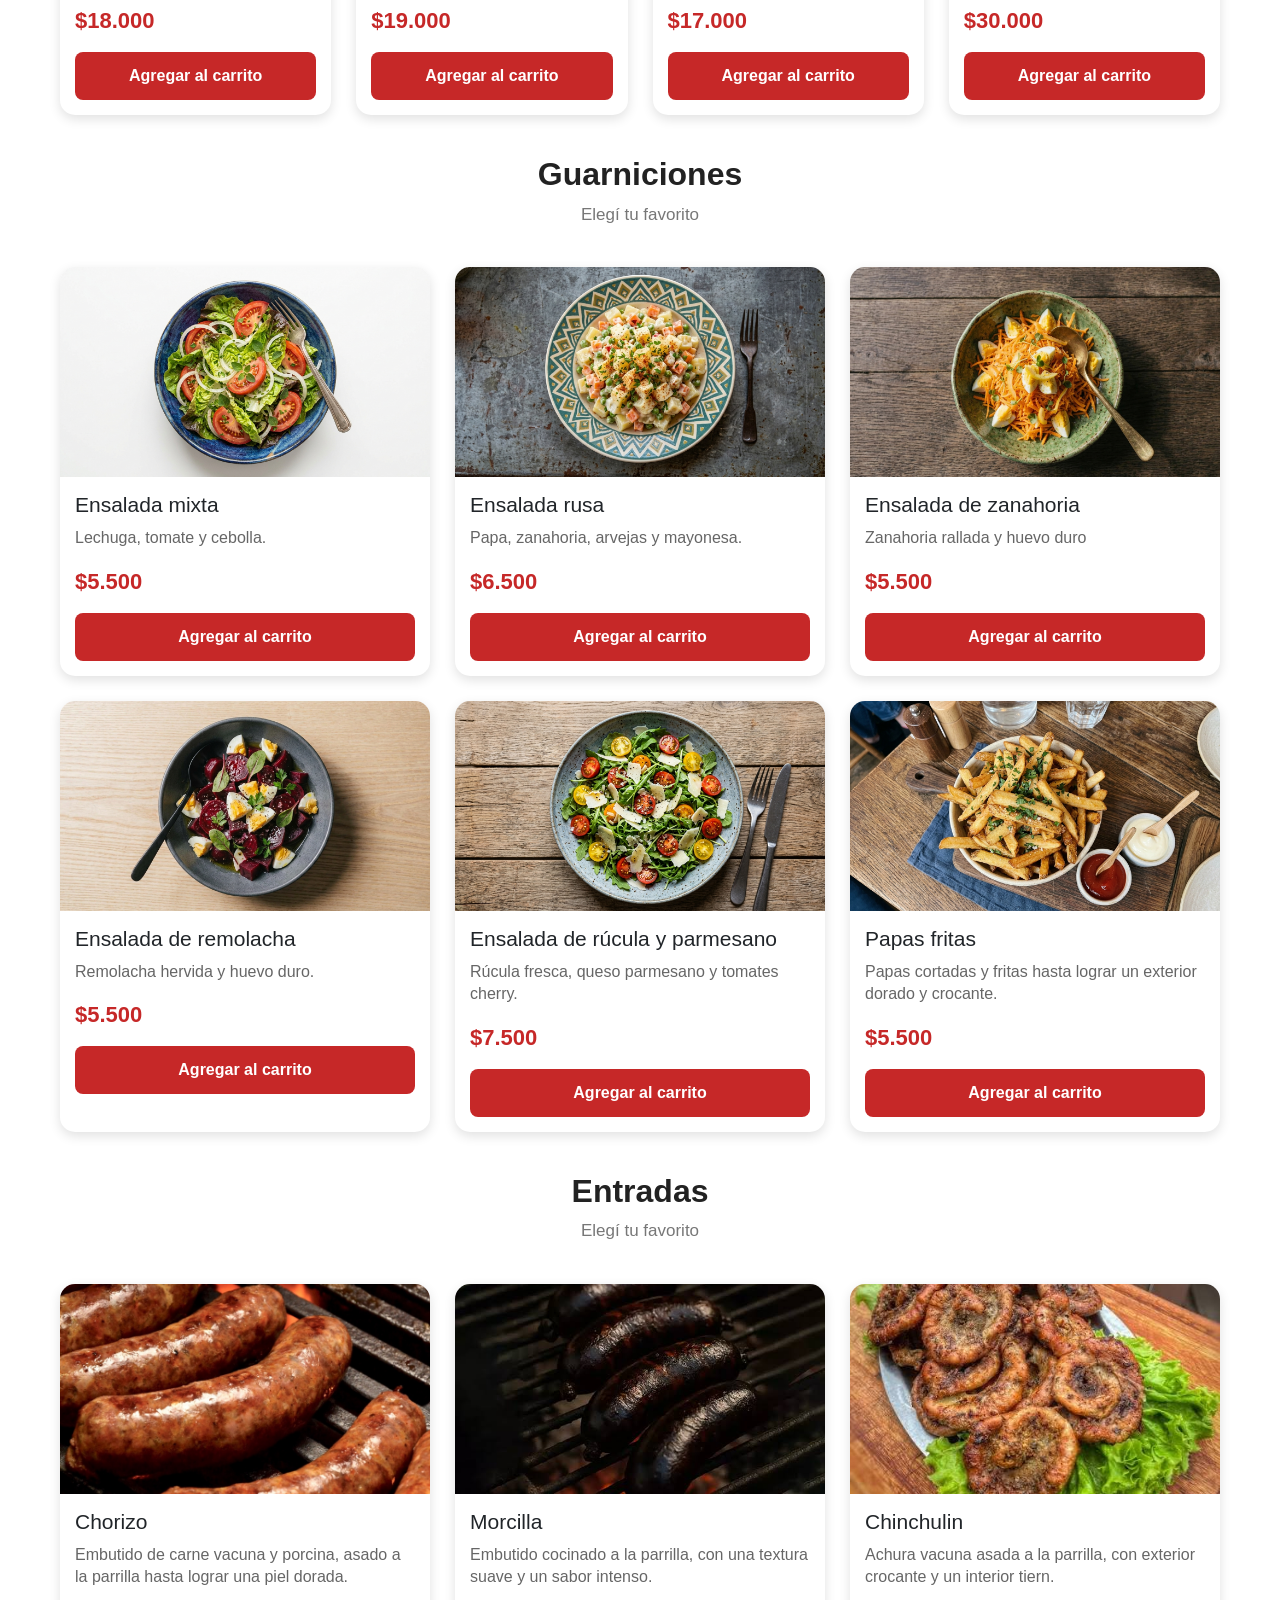
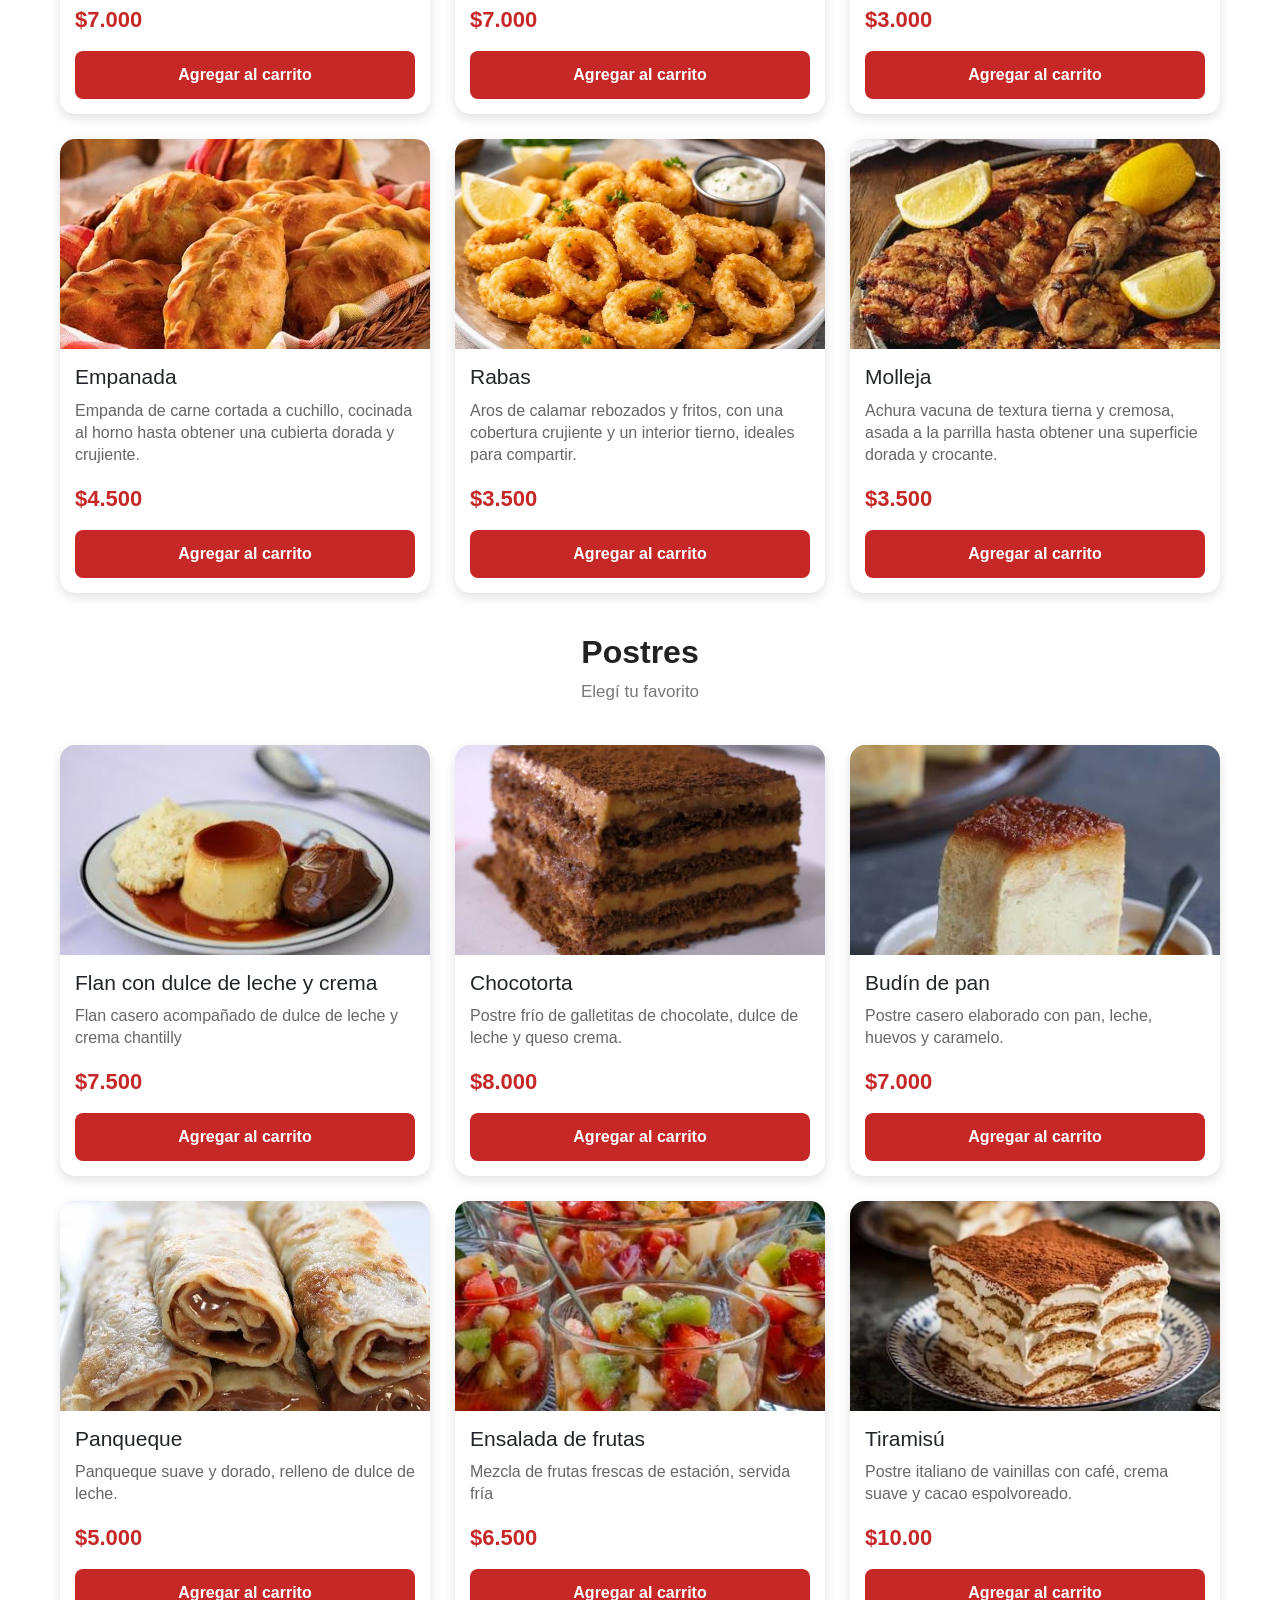
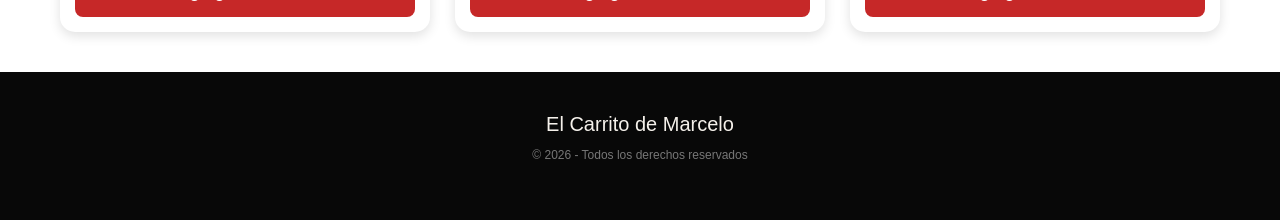
==== commit 677cb829: "Update print statement to 'Goodbye World'" ====
--- a/carrito.html
+++ b/carrito.html
@@ -145,7 +145,7 @@
 
             <!-- PRODUCTO 1 -->
             <div class="producto">
-                <img src="/imagenes/MatambrePizza.jpg">
+                <img src="MatambrePizza.jpg">
                 <div class="producto-info">
 
                     <h3>Matambre a la pizza (500g)</h3>
@@ -164,7 +164,7 @@
 
             <!-- PRODUCTO 2 -->
             <div class="producto">
-                <imG src="/imagenes/Vacio.jpg">
+                <imG src="Vacio.jpg">
 
                 <div class="producto-info">
                     <h3>Vacío (500g)</h3>
@@ -184,7 +184,7 @@
             <!-- PRODUCTO 3 -->
 
             <div class="producto">
-                <img src="/imagenes/Entraña.jpg">
+                <img src="Entraña.jpg">
                 <div class="producto-info">
                     <h3>Entraña (500g)</h3>
                     <p>Corte fino, de cocción rápida y sabor intenso, ideal para los amantes de la carne.</p>
@@ -202,7 +202,7 @@
 
             <!-- PRODUCTO 4 -->
             <div class="producto">
-                <img src="/imagenes/TiraAsado.jpg">
+                <img src="TiraAsado.jpg">
 
                 <div class="producto-info">
                     <h3>Tira de asado (500g)</h3>
@@ -221,7 +221,7 @@
 
             <!-- PRODUCTO 5 -->
             <div class="producto">
-                <img src="/imagenes/ColitaCuadril.jpg">
+                <img src="ColitaCuadril.jpg">
                 <div class="producto-info">
                     <h3>Colita de cuadril (500g)</h3>
                     <p> corte de carne vacuna tierno y sabroso, asado a la parrilla hasta quedar dorado por fuera y jugoso por dentro.</p>
@@ -239,7 +239,7 @@
 
             <!-- PRODUCTO 6 -->
             <div class="producto">
-                <img src="/imagenes/BifeChorizo.jpg">
+                <img src="BifeChorizo.jpg">
                 <div class="producto-info">
                     <h3>Bife de chorizo (500g)</h3>
                     <p>corte grueso de carne vacuna, asado a la parrilla, con exterior dorado y un interior jugoso y lleno de sabor.</p>
@@ -258,7 +258,7 @@
             <!-- PRODUCTO 7 -->
             <div class="producto">
                 <img
-                    src="/imagenes/MArucha (2).jpg">
+                    src="MArucha (2).jpg">
                 <div class="producto-info">
                     <h3>Marucha (500g)</h3>
                     <p>Corte de carne vacuna de la zona de la paleta, asado a la parrilla, con exterior dorado, interior jugoso y un sabor intenso.</p>
@@ -276,7 +276,7 @@
 
             <!-- PRODUCTO 8 -->
             <div class="producto">
-                <img src="/imagenes/Tomahawk.jpg">
+                <img src="Tomahawk.jpg">
                 <div class="producto-info">
                     <h3>Tomahawk (pieza)</h3>
                     <p>Corte premium de carne vacuna con hueso largo, asado a la parrilla, con exterior dorado y crocante, y un interior tierno.</p>
@@ -318,7 +318,7 @@
 
             <!-- PRODUCTO 1 -->
             <div class="producto">
-                <img src="/imagenes/EnsaMixta.jpg">
+                <img src="EnsaMixta.jpg">
                 <div class="producto-info">
 
                     <h3>Ensalada mixta</h3>
@@ -337,7 +337,7 @@
 
             <!-- PRODUCTO 2 -->
             <div class="producto">
-                <imG src="/imagenes/EnsaRusa.jpg">
+                <imG src="EnsaRusa.jpg">
 
                 <div class="producto-info">
                     <h3>Ensalada rusa</h3>
@@ -357,7 +357,7 @@
             <!-- PRODUCTO 3 -->
 
             <div class="producto">
-                <img src="/imagenes/EnsaZana.jpg">
+                <img src="EnsaZana.jpg">
                 <div class="producto-info">
                     <h3>Ensalada de zanahoria</h3>
                     <p>Zanahoria rallada y huevo duro</p>
@@ -375,7 +375,7 @@
 
             <!-- PRODUCTO 4 -->
             <div class="producto">
-                <img src="/imagenes/EnsaRemo.jpg">
+                <img src="EnsaRemo.jpg">
 
                 <div class="producto-info">
                     <h3>Ensalada de remolacha</h3>
@@ -394,7 +394,7 @@
 
             <!-- PRODUCTO 5 -->
             <div class="producto">
-                <img src="/imagenes/EnsaRucu.jpg">
+                <img src="EnsaRucu.jpg">
                 <div class="producto-info">
                     <h3>Ensalada de rúcula y parmesano</h3>
                     <p>Rúcula fresca, queso parmesano y tomates cherry.</p>
@@ -412,7 +412,7 @@
 
                         <!-- PRODUCTO 6 -->
             <div class="producto">
-                <img src="/imagenes/PapasF.jpg">
+                <img src="PapasF.jpg">
                 <div class="producto-info">
                     <h3>Papas fritas</h3>
                     <p>Papas cortadas y fritas hasta lograr un exterior dorado y crocante.</p>
@@ -453,7 +453,7 @@
 
             <!-- PRODUCTO 1 -->
             <div class="producto">
-                <img src="/imagenes/Chorizo.jpg">
+                <img src="Chorizo.jpg">
                 <div class="producto-info">
 
                     <h3>Chorizo</h3>
@@ -472,7 +472,7 @@
 
             <!-- PRODUCTO 2 -->
             <div class="producto">
-                <imG src="/imagenes/Morcilla.jpg">
+                <imG src="Morcilla.jpg">
 
                 <div class="producto-info">
                     <h3>Morcilla</h3>
@@ -492,7 +492,7 @@
             <!-- PRODUCTO 3 -->
 
             <div class="producto">
-                <img src="/imagenes/Chinchu.jpg">
+                <img src="Chinchu.jpg">
                 <div class="producto-info">
                     <h3>Chinchulin</h3>
                     <p>Achura vacuna asada a la parrilla, con exterior crocante y un interior tiern.</p>
@@ -510,7 +510,7 @@
 
             <!-- PRODUCTO 4 -->
             <div class="producto">
-                <img src="/imagenes/empandas.jpg">
+                <img src="empandas.jpg">
 
                 <div class="producto-info">
                     <h3>Empanada</h3>
@@ -529,7 +529,7 @@
 
             <!-- PRODUCTO 5 -->
             <div class="producto">
-                <img src="/imagenes/rabas.jpg">
+                <img src="rabas.jpg">
                 <div class="producto-info">
                     <h3>Rabas</h3>
                     <p>Aros de calamar rebozados y fritos, con una cobertura crujiente y un interior tierno, ideales para compartir.</p>
@@ -547,7 +547,7 @@
 
             <!-- PRODUCTO 6 -->
             <div class="producto">
-                <img src="/imagenes/Mollejas.jpg">
+                <img src="Mollejas.jpg">
                 <div class="producto-info">
                     <h3>Molleja</h3>
                     <p>Achura vacuna de textura tierna y cremosa, asada a la parrilla hasta obtener una superficie dorada y crocante.</p>
@@ -589,7 +589,7 @@
 
             <!-- PRODUCTO 1 -->
             <div class="producto">
-                <img src="/imagenes/flan.jpg">
+                <img src="flan.jpg">
                 <div class="producto-info">
 
                     <h3>Flan con dulce de leche y crema</h3>
@@ -608,7 +608,7 @@
 
             <!-- PRODUCTO 2 -->
             <div class="producto">
-                <imG src="/imagenes/chocotor.jpg">
+                <imG src="chocotor.jpg">
 
                 <div class="producto-info">
                     <h3>Chocotorta</h3>
@@ -628,7 +628,7 @@
             <!-- PRODUCTO 3 -->
 
             <div class="producto">
-                <img src="/imagenes/BudinPan.jpg">
+                <img src="BudinPan.jpg">
                 <div class="producto-info">
                     <h3>Budín de pan</h3>
                     <p>Postre casero elaborado con pan, leche, huevos y caramelo.</p>
@@ -646,7 +646,7 @@
 
             <!-- PRODUCTO 4 -->
             <div class="producto">
-                <img src="/imagenes/PanqueDulce.jpg">
+                <img src="PanqueDulce.jpg">
 
                 <div class="producto-info">
                     <h3>Panqueque</h3>
@@ -665,7 +665,7 @@
 
             <!-- PRODUCTO 5 -->
             <div class="producto">
-                <img src="/imagenes/EnsaFruta.jpg">
+                <img src="EnsaFruta.jpg">
                 <div class="producto-info">
                     <h3>Ensalada de frutas</h3>
                     <p>Mezcla de frutas frescas de estación, servida fría</p>
@@ -682,7 +682,7 @@
 
             <!-- PRODUCTO 6 -->
             <div class="producto">
-                <img src="/imagenes/Tiramisu.jpg">
+                <img src="Tiramisu.jpg">
                 <div class="producto-info">
                     <h3>Tiramisú</h3>
                     <p>Postre italiano de vainillas con café, crema suave y cacao espolvoreado.</p>
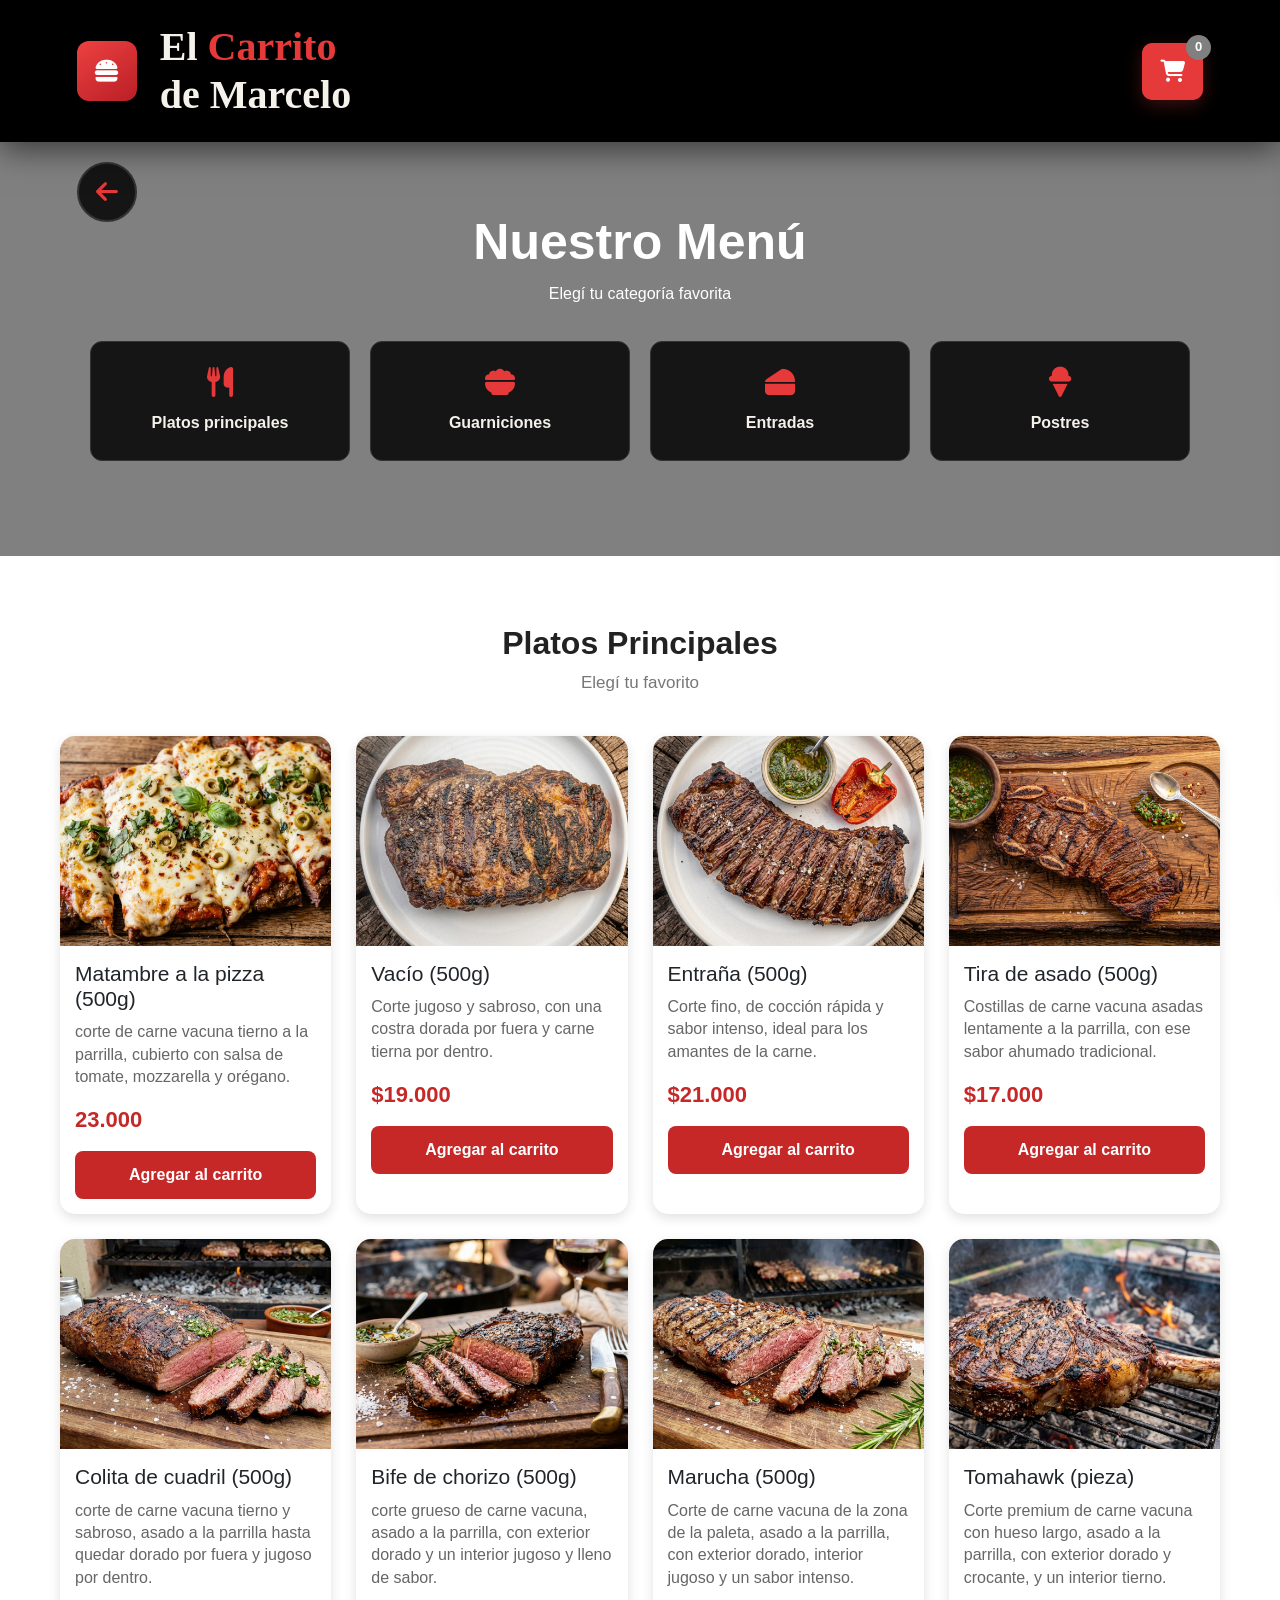
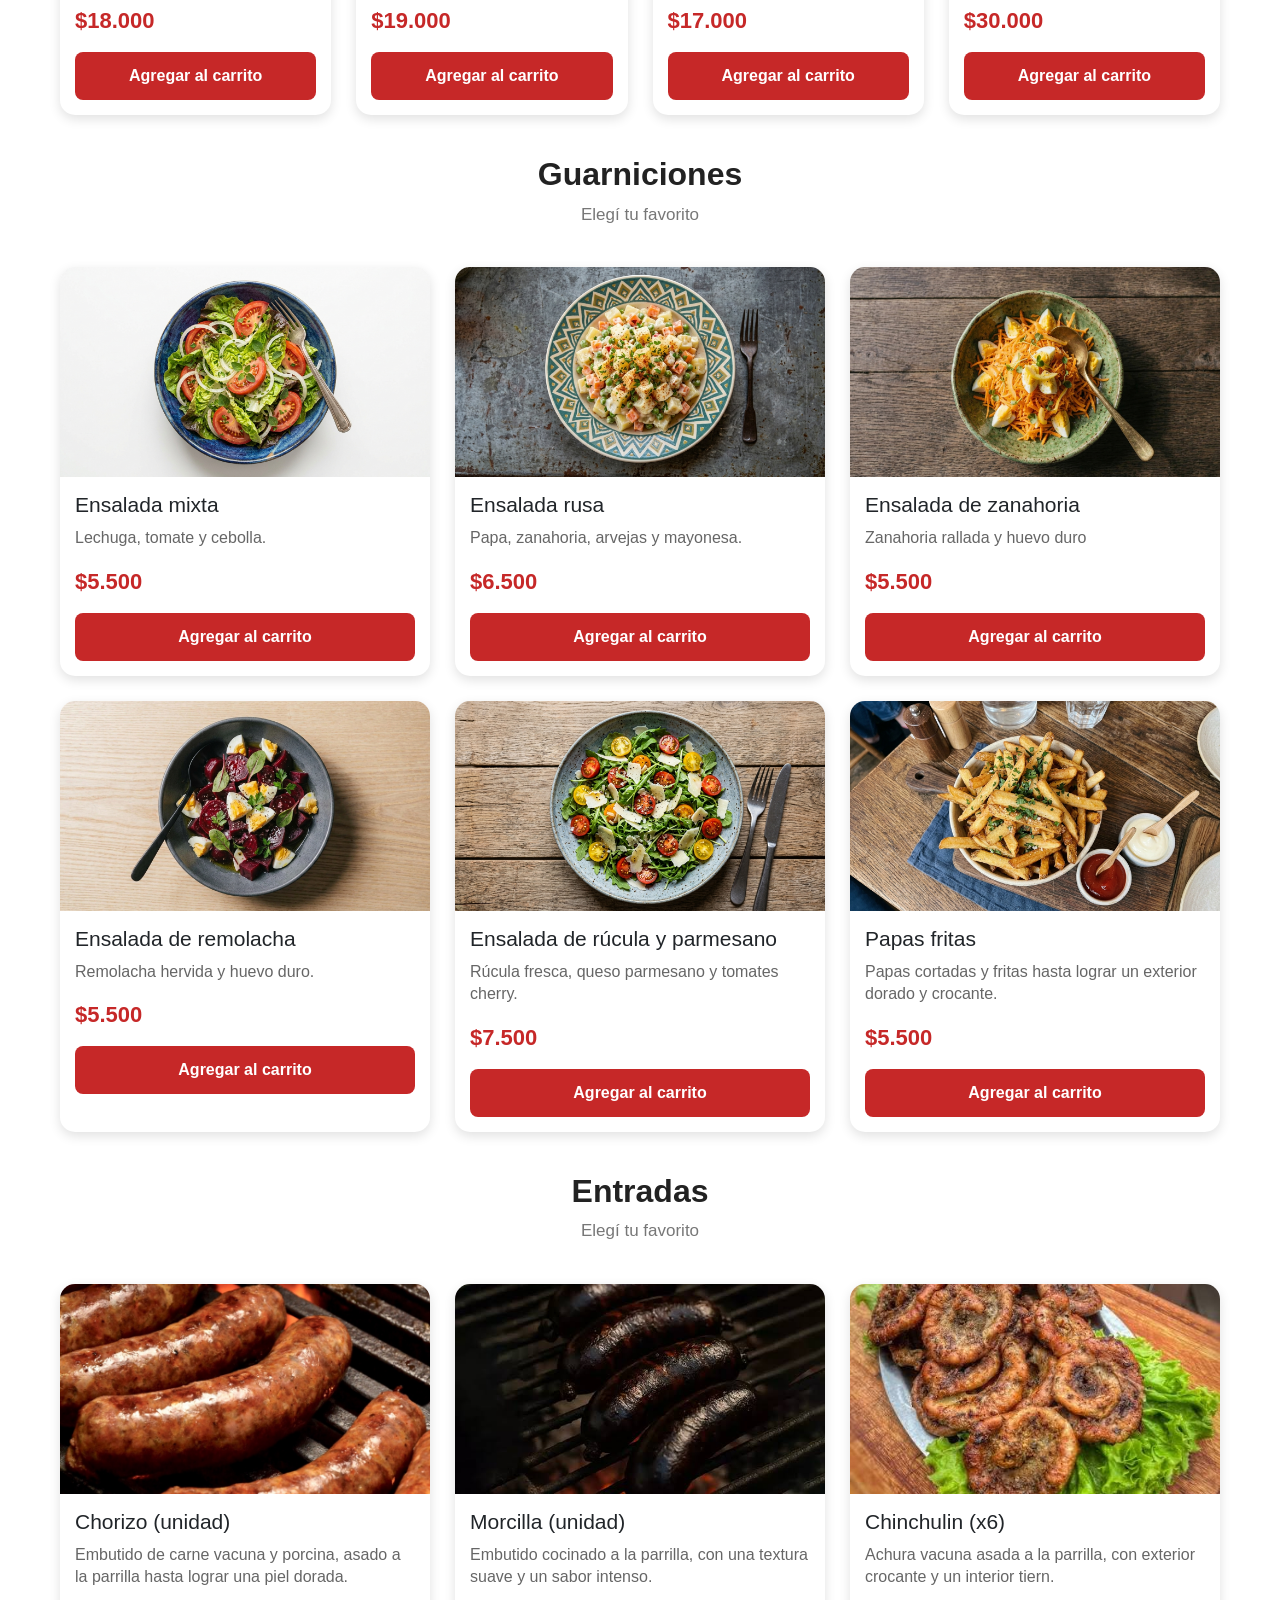
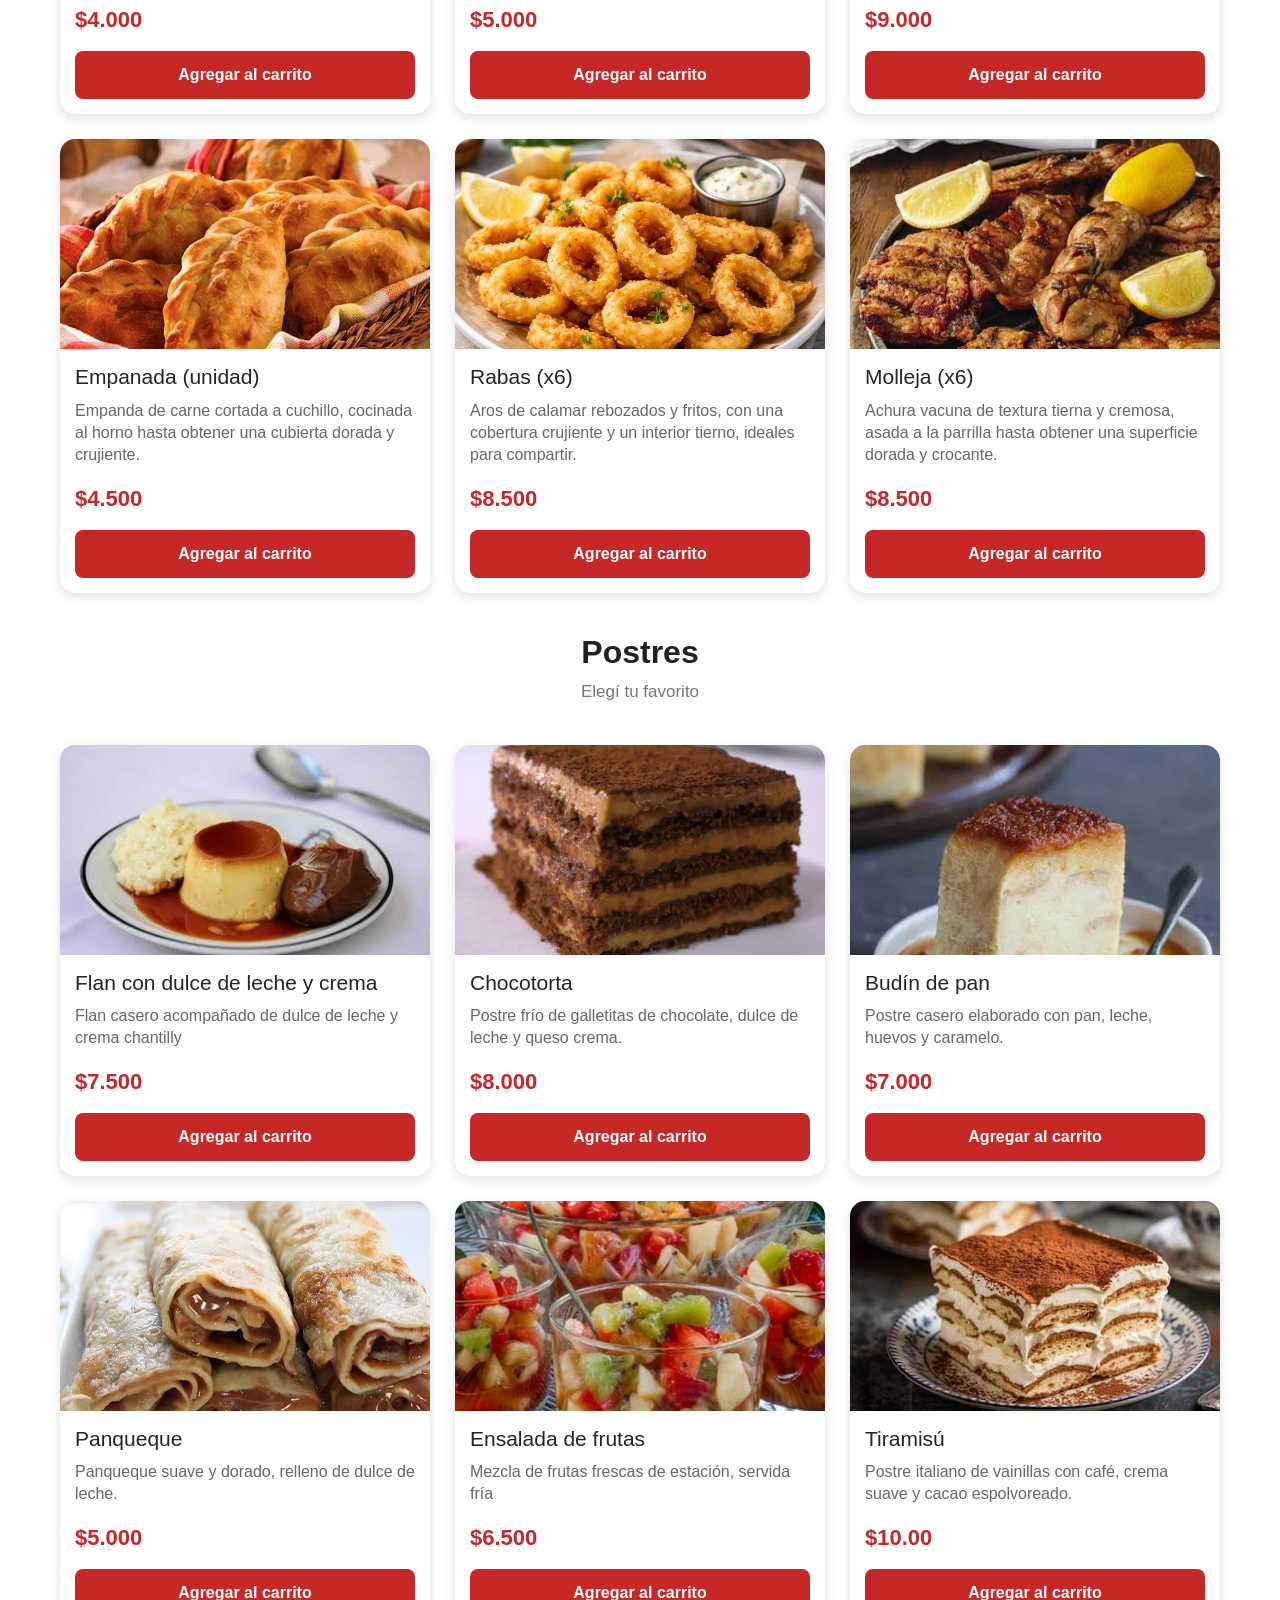
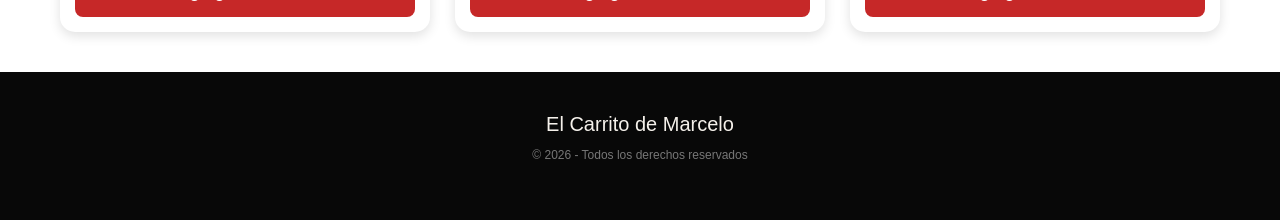
==== commit 3f284143: "Update fmt.Println message from 'Hello' to 'Goodbye'" ====
--- a/carrito.html
+++ b/carrito.html
@@ -77,7 +77,7 @@
 
 
     <!-- BOTÓN VOLVER -->
-     <a href="INDEX/index.html">
+     <a href="index.html">
     <button class="volver" aria-label="Volver a la página anterior">
         <i class="fa-solid fa-arrow-left"></i>
     </button>
@@ -154,7 +154,7 @@
 
                     <button
                         class="agregar"
-                        data-nombre="Matambre a la pizza"
+                        data-nombre="Matambre a la pizza (500g)"
                         data-precio="23000">
                         Agregar al carrito
                     </button>
@@ -173,7 +173,7 @@
 
                     <button
                         class="agregar"
-                        data-nombre="Vacío"
+                        data-nombre="Vacío (500g)"
                         data-precio="19000">
                         Agregar al carrito
                     </button>
@@ -192,7 +192,7 @@
 
                     <button
                         class="agregar"
-                        data-nombre="Entraña"
+                        data-nombre="Entraña (500g)"
                         data-precio="21000">
                         Agregar al carrito
                     </button>
@@ -211,7 +211,7 @@
 
                     <button
                         class="agregar"
-                        data-nombre="Tira de asado"
+                        data-nombre="Tira de asado (500g)"
                         data-precio="17000">
                         Agregar al carrito
                     </button>
@@ -229,7 +229,7 @@
 
                     <button
                         class="agregar"
-                        data-nombre="Colita de cuadril"
+                        data-nombre="Colita de cuadril (500g)"
                         data-precio="18000">
                         Agregar al carrito
                     </button>
@@ -247,7 +247,7 @@
 
                     <button
                         class="agregar"
-                        data-nombre="Bife de chorizo"
+                        data-nombre="Bife de chorizo (500g)"
                         data-precio="19000">
                         Agregar al carrito
                     </button>
@@ -266,7 +266,7 @@
 
                     <button
                         class="agregar"
-                        data-nombre="Marucha"
+                        data-nombre="Marucha (500g)"
                         data-precio="17000">
                         Agregar al carrito
                     </button>
@@ -284,7 +284,7 @@
 <p id="g"></p>
                     <button
                         class="agregar"
-                        data-nombre="Tomahawk"
+                        data-nombre="Tomahawk (pieza)"
                         data-precio="30000">
                         Agregar al carrito
                     </button>
@@ -456,14 +456,14 @@
                 <img src="Chorizo.jpg">
                 <div class="producto-info">
 
-                    <h3>Chorizo</h3>
+                    <h3>Chorizo (unidad)</h3>
                     <p>Embutido de carne vacuna y porcina, asado a la parrilla hasta lograr una piel dorada.</p>
-                    <div class="precio">$7.000</div>
-
-                    <button
-                        class="agregar"
-                        data-nombre="Chorizo"
-                        data-precio="7000">
+                    <div class="precio">$4.000</div>
+
+                    <button
+                        class="agregar"
+                        data-nombre="Chorizo (unidad)"
+                        data-precio="4000">
                         Agregar al carrito
                     </button>
                 </div>
@@ -475,14 +475,14 @@
                 <imG src="Morcilla.jpg">
 
                 <div class="producto-info">
-                    <h3>Morcilla</h3>
+                    <h3>Morcilla (unidad)</h3>
                     <p>Embutido  cocinado a la parrilla, con una textura suave y un sabor intenso.</p>
-                    <div class="precio">$7.000</div>
-
-                    <button
-                        class="agregar"
-                        data-nombre="Morcilla"
-                        data-precio="7000">
+                    <div class="precio">$5.000</div>
+
+                    <button
+                        class="agregar"
+                        data-nombre="Morcilla (unidad)"
+                        data-precio="5000">
                         Agregar al carrito
                     </button>
                 </div>
@@ -494,14 +494,14 @@
             <div class="producto">
                 <img src="Chinchu.jpg">
                 <div class="producto-info">
-                    <h3>Chinchulin</h3>
+                    <h3>Chinchulin (x6)</h3>
                     <p>Achura vacuna asada a la parrilla, con exterior crocante y un interior tiern.</p>
-                    <div class="precio">$3.000</div>
-
-                    <button
-                        class="agregar"
-                        data-nombre="Chinchulin"
-                        data-precio="3000">
+                    <div class="precio">$9.000</div>
+
+                    <button
+                        class="agregar"
+                        data-nombre="Chinchulin (x6)"
+                        data-precio="9000">
                         Agregar al carrito
                     </button>
                 </div>
@@ -513,13 +513,13 @@
                 <img src="empandas.jpg">
 
                 <div class="producto-info">
-                    <h3>Empanada</h3>
+                    <h3>Empanada (unidad)</h3>
                     <p>Empanda de carne cortada a cuchillo, cocinada al horno hasta obtener una cubierta dorada y crujiente.</p>
                     <div class="precio">$4.500</div>
 
                     <button
                         class="agregar"
-                        data-nombre="Empanada"
+                        data-nombre="Empanada (unidad)"
                         data-precio="4500">
                         Agregar al carrito
                     </button>
@@ -531,14 +531,14 @@
             <div class="producto">
                 <img src="rabas.jpg">
                 <div class="producto-info">
-                    <h3>Rabas</h3>
+                    <h3>Rabas (x6)</h3>
                     <p>Aros de calamar rebozados y fritos, con una cobertura crujiente y un interior tierno, ideales para compartir.</p>
-                    <div class="precio">$3.500</div>
-
-                    <button
-                        class="agregar"
-                        data-nombre="Rabas"
-                        data-precio="3500">
+                    <div class="precio">$8.500</div>
+
+                    <button
+                        class="agregar"
+                        data-nombre="Rabas (x6)"
+                        data-precio="8500">
                         Agregar al carrito
                     </button>
                 </div>
@@ -549,14 +549,14 @@
             <div class="producto">
                 <img src="Mollejas.jpg">
                 <div class="producto-info">
-                    <h3>Molleja</h3>
+                    <h3>Molleja (x6)</h3>
                     <p>Achura vacuna de textura tierna y cremosa, asada a la parrilla hasta obtener una superficie dorada y crocante.</p>
-                    <div class="precio">$3.500</div>
+                    <div class="precio">$8.500</div>
 <p id="p"></p>
                     <button
                         class="agregar"
-                        data-nombre="Molleja"
-                        data-precio="3500">
+                        data-nombre="Molleja (x6)"
+                        data-precio="8500">
                         Agregar al carrito
                     </button>
                 </div>
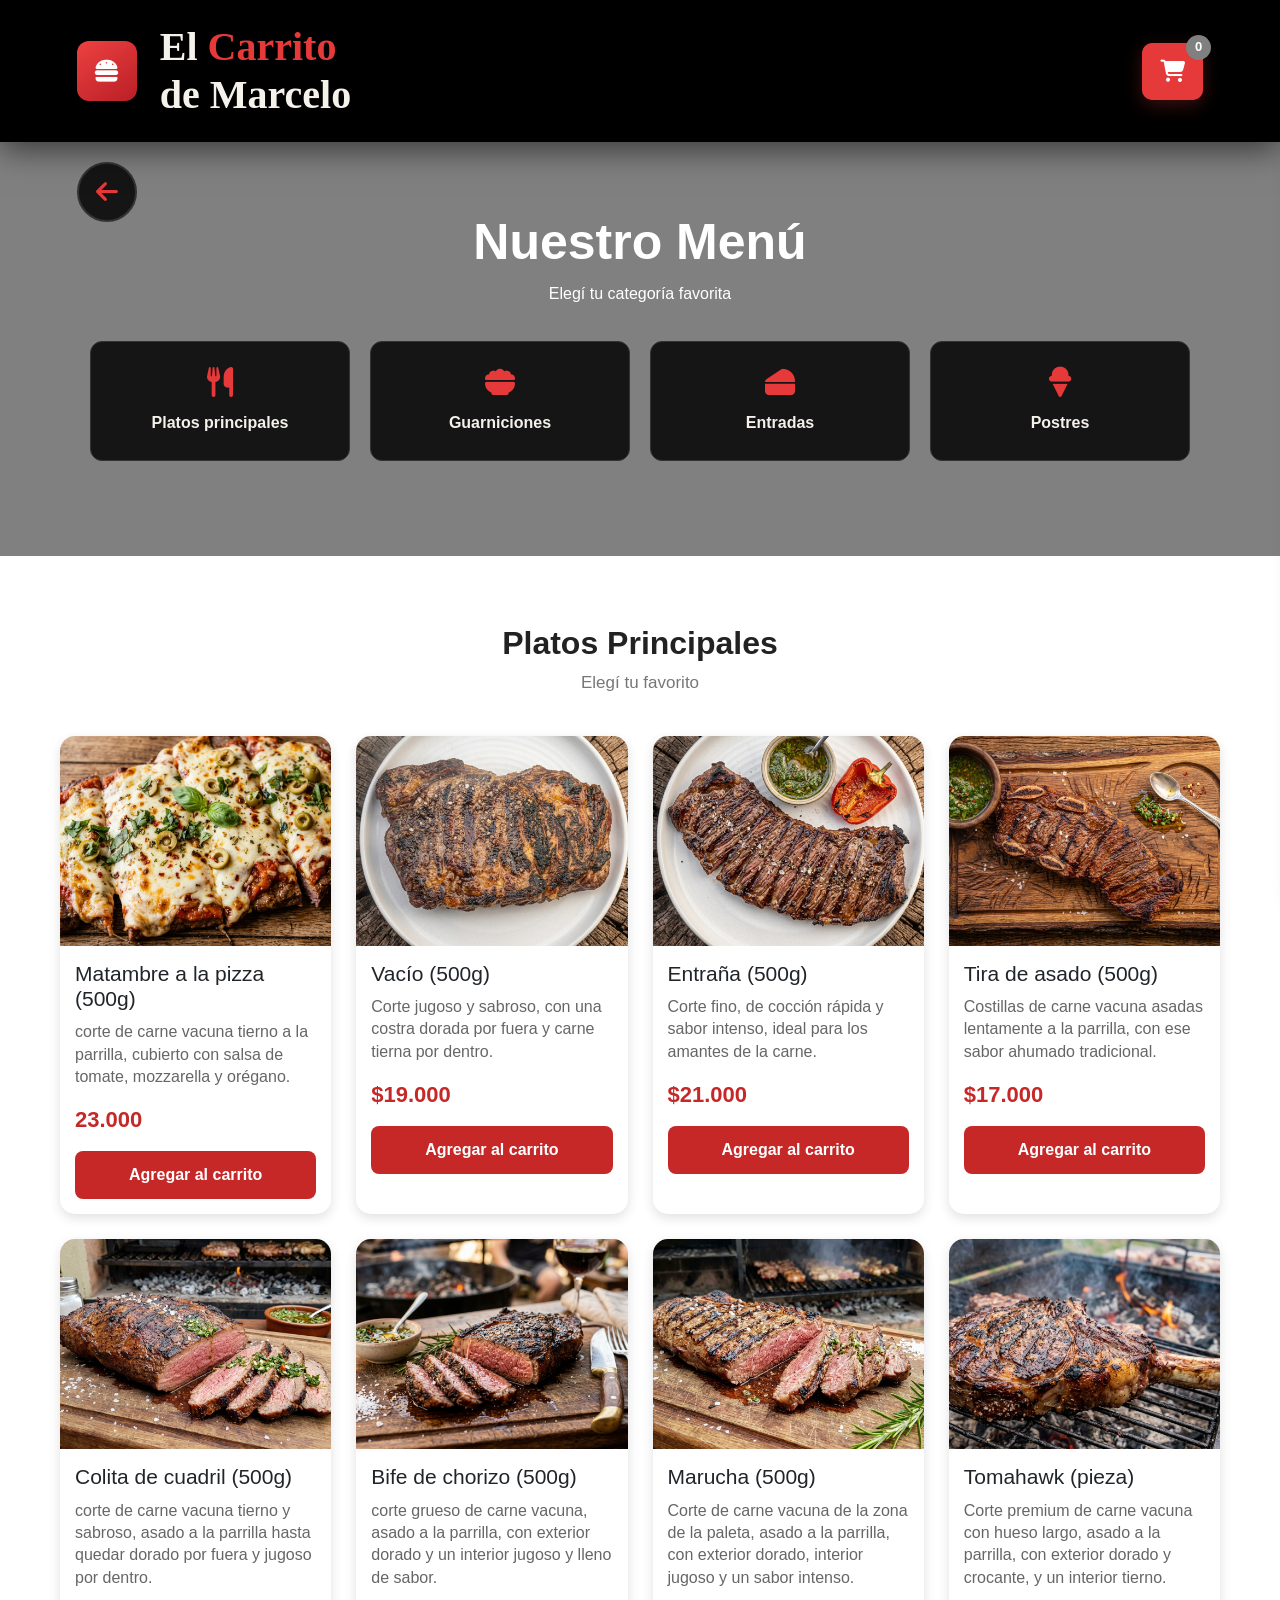
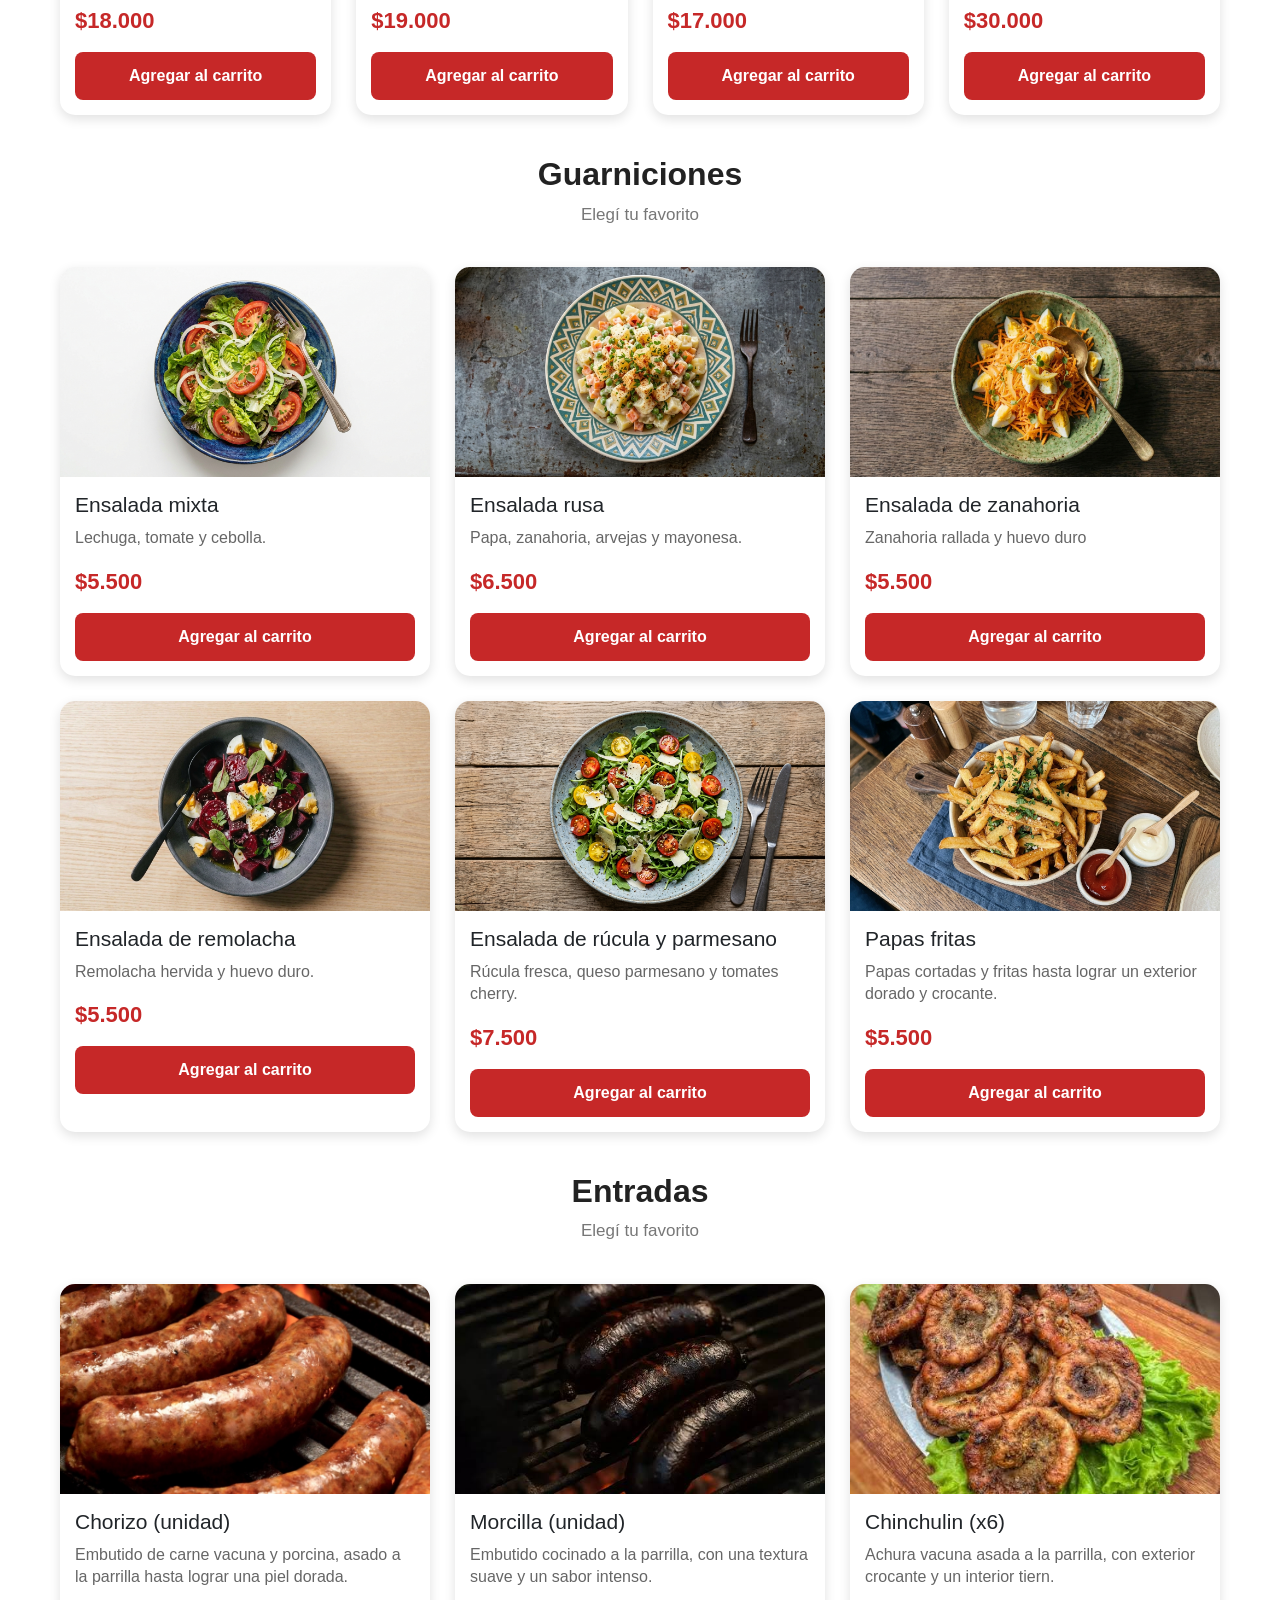
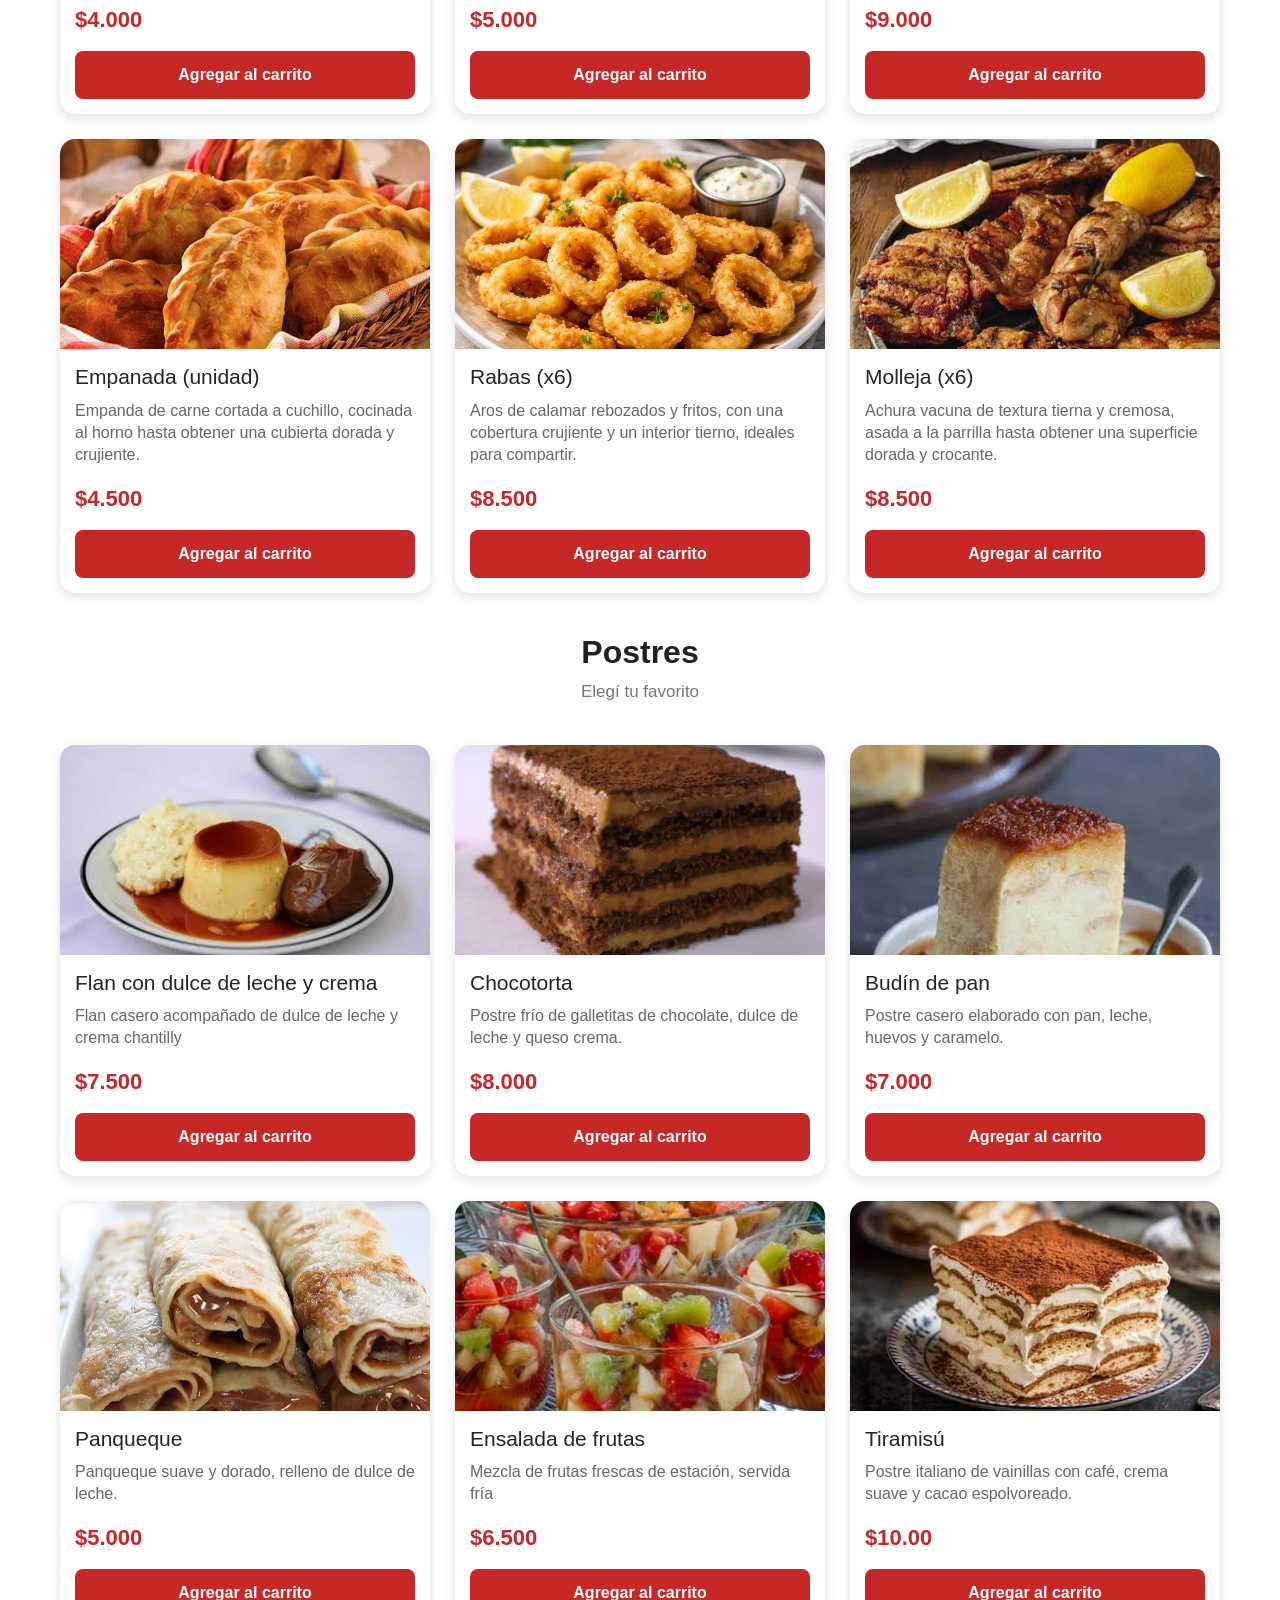
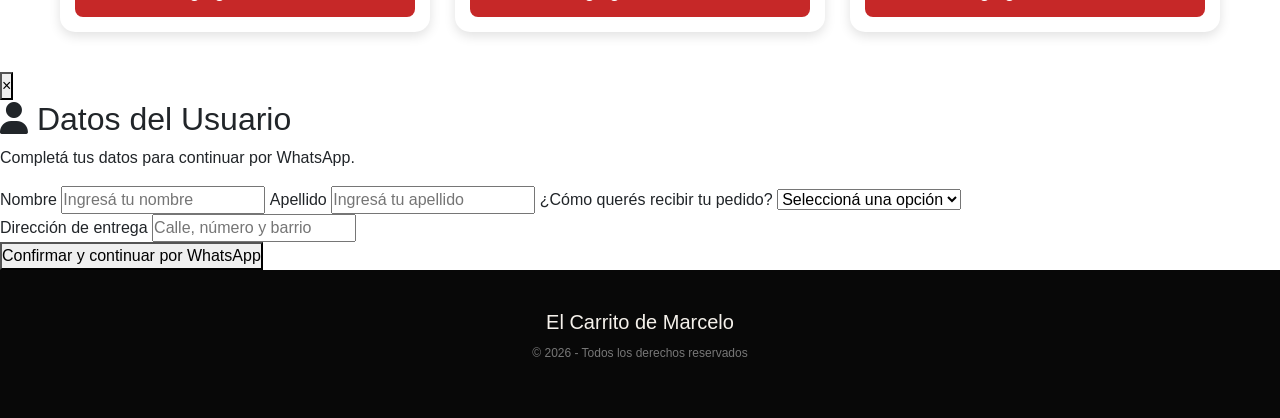
==== commit 8bec5a02: "Update print statement from 'Hello' to 'Goodbye'" ====
--- a/carrito.html
+++ b/carrito.html
@@ -770,6 +770,62 @@
     <!-- FONDO OSCURO -->
     <div class="fondo" id="fondo"></div>
 
+
+
+
+
+
+
+<!-- FORMULARIO PARA FINALIZAR EL PEDIDO -->
+<div class="modal-pedido" id="modalPedido">
+
+    <form class="formulario-pedido" id="formularioPedido">
+
+        <button type="button" class="cerrar-formulario" id="cerrarFormulario">
+            &times;
+        </button>
+
+<h2>
+    <i class="fa-solid fa-user"></i>
+    Datos del Usuario
+</h2>
+
+<p>Completá tus datos para continuar por WhatsApp.</p>
+
+        <label for="nombreCliente">Nombre</label>
+        <input type="text" id="nombreCliente" required
+               placeholder="Ingresá tu nombre">
+
+        <label for="apellidoCliente">Apellido</label>
+        <input type="text" id="apellidoCliente" required
+               placeholder="Ingresá tu apellido">
+
+<label for="tipoEntrega">¿Cómo querés recibir tu pedido?</label>
+
+<select id="tipoEntrega" required>
+    <option value="" disabled selected hidden>Seleccioná una opción</option>
+    <option value="Retiro en el local">Retirar en el local</option>
+    <option value="Envío a domicilio">Envío a domicilio</option>
+</select>
+
+        <div id="campoDireccion" class="campo-direccion">
+            <label for="direccionCliente">Dirección de entrega</label>
+            <input type="text" id="direccionCliente"
+                   placeholder="Calle, número y barrio">
+        </div>
+
+        <button type="submit" class="confirmar-pedido">
+            Confirmar y continuar por WhatsApp
+        </button>
+
+    </form>
+
+</div>
+
+
+
+
+                
     <!-- ============================================================================================================
 FOOTER
 ============================================================================================================ -->
